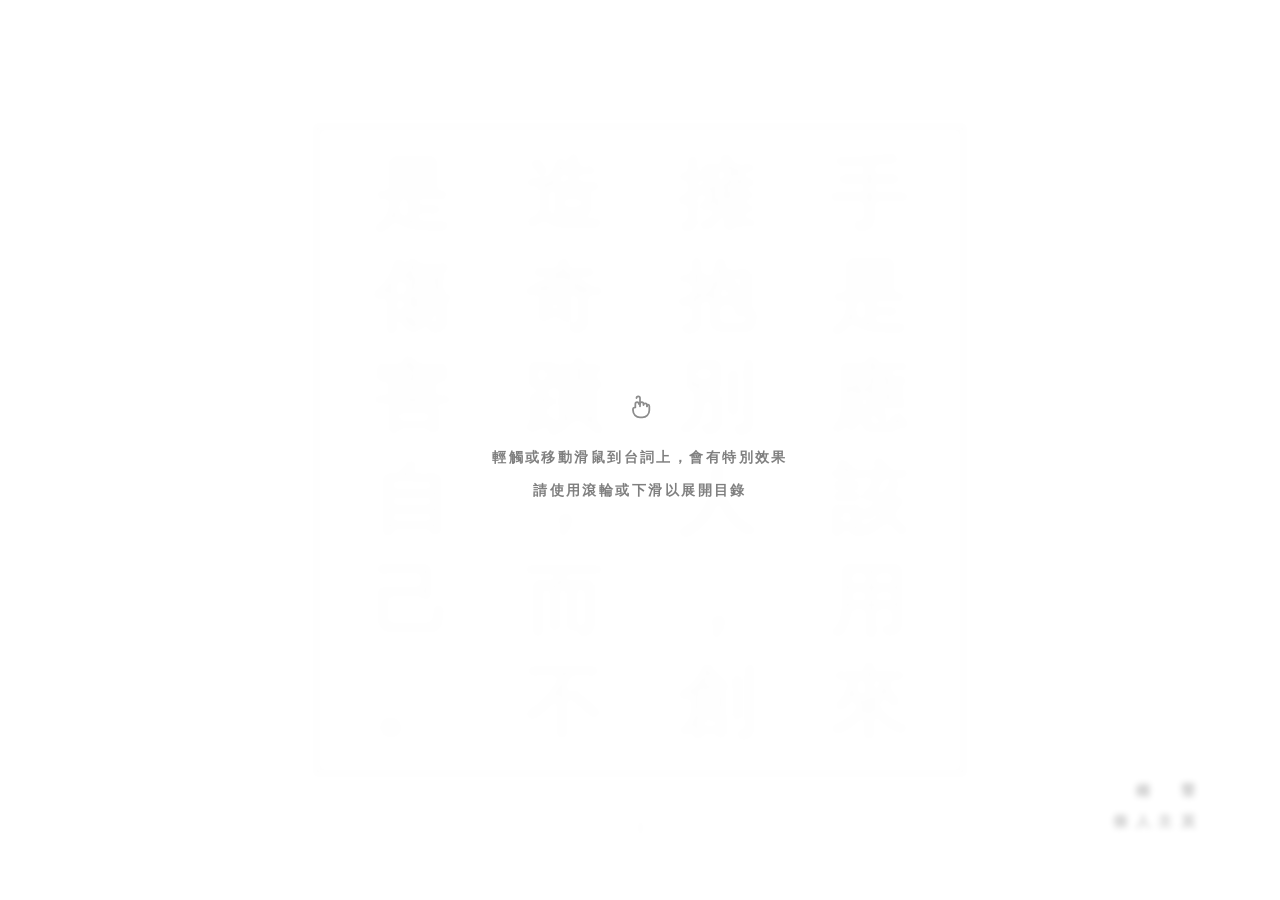
==== index.html @ 388f7fa1 "Fix Source Han font paths on all pages for mobile" ====
<!DOCTYPE html>
<html lang="zh-Hant">
<head>
  <meta charset="UTF-8">
  <meta name="viewport" content="width=device-width, initial-scale=1, viewport-fit=cover">
  <title>鐘聲</title>
  <script>
    if ('scrollRestoration' in history) {
      history.scrollRestoration = 'manual';
    }

    function resetPageScroll() {
      window.scrollTo(0, 0);
      document.documentElement.scrollTop = 0;
      if (document.body) document.body.scrollTop = 0;
    }

    function resetPageScrollSoon() {
      resetPageScroll();
      requestAnimationFrame(resetPageScroll);
      setTimeout(resetPageScroll, 0);
      setTimeout(resetPageScroll, 80);
      setTimeout(resetPageScroll, 260);
      setTimeout(resetPageScroll, 800);
    }

    document.addEventListener('DOMContentLoaded', resetPageScrollSoon);
    window.addEventListener('pageshow', resetPageScrollSoon);
    window.addEventListener('load', resetPageScrollSoon);
    window.addEventListener('pagehide', resetPageScroll);

    if (sessionStorage.getItem('returnToMenu') === '1') {
      document.documentElement.classList.add('returning-to-menu');
    }
  </script>
  <style>
    @font-face { font-family: 'Source Han Serif TC'; src: url('FONTS/SourceHanSerifTC-ExtraLight.otf') format('opentype'); font-weight: 200; font-display: swap; }
    @font-face { font-family: 'Source Han Serif TC'; src: url('FONTS/SourceHanSerifTC-Light.otf') format('opentype'); font-weight: 300; font-display: swap; }
    @font-face { font-family: 'Source Han Serif TC'; src: url('FONTS/SourceHanSerifTC-Regular.otf') format('opentype'); font-weight: 400; font-display: swap; }
    @font-face { font-family: 'Source Han Serif TC'; src: url('FONTS/SourceHanSerifTC-Medium.otf') format('opentype'); font-weight: 500; font-display: swap; }
    @font-face { font-family: 'Source Han Serif TC'; src: url('FONTS/SourceHanSerifTC-SemiBold.otf') format('opentype'); font-weight: 600; font-display: swap; }
    @font-face { font-family: 'Source Han Serif TC'; src: url('FONTS/SourceHanSerifTC-Bold.otf') format('opentype'); font-weight: 700; font-display: swap; }
    @font-face { font-family: 'Source Han Serif TC'; src: url('FONTS/SourceHanSerifTC-Heavy.otf') format('opentype'); font-weight: 900; font-display: swap; }
  </style>
  <style>
    *, *::before, *::after { margin: 0; padding: 0; box-sizing: border-box; }

    :root {
      --bg: #ffffff;
      --ink-quote: #f7f7f7;
      --ink-faint: rgba(0, 0, 0, 0.20);
      --accent: #464e66;
      --menu-base: #a5a5a5;
      --mobile-vh: 100svh;
      --mobile-shell-top: calc(env(safe-area-inset-top) + clamp(38px, 6svh, 56px));
      --mobile-shell-right: calc(env(safe-area-inset-right) + clamp(24px, 7vw, 52px));
      --mobile-shell-bottom: calc(env(safe-area-inset-bottom) + clamp(28px, 5svh, 52px));
      --mobile-shell-left: calc(env(safe-area-inset-left) + clamp(24px, 7vw, 52px));
    }

    @supports (height: 100dvh) {
      :root {
        --mobile-vh: 100dvh;
        --mobile-shell-top: calc(env(safe-area-inset-top) + clamp(38px, 6dvh, 56px));
        --mobile-shell-bottom: calc(env(safe-area-inset-bottom) + clamp(28px, 5dvh, 52px));
      }
    }

    html, body {
      width: 100%;
      height: 100%;
      overflow: hidden;
      background: var(--bg);
      font-family: 'Source Han Serif TC', 'Noto Serif TC', 'Songti TC', 'Songti SC', 'SimSun', serif;
      font-weight: 600;
      -webkit-font-smoothing: antialiased;
      user-select: none;
      overscroll-behavior: none;
      -webkit-text-size-adjust: 100%;
    }

    img, a {
      -webkit-user-drag: none;
      -webkit-touch-callout: none;
    }

    .stage {
      position: relative;
      width: 100vw;
      min-height: 100svh;
      min-height: var(--mobile-vh);
      overflow: hidden;
      isolation: isolate;
    }

    html.returning-to-menu .stage {
      opacity: 0;
      transform: translateX(-8vw) scale(0.97);
      animation: indexReturnEnter 0.80s cubic-bezier(0.22, 1, 0.36, 1) forwards;
      animation-delay: 0.04s;
    }

    html.leaving-to-about .stage {
      animation: leaveToAbout 0.48s cubic-bezier(0.55, 0, 1, 0.45) forwards;
      pointer-events: none;
    }

    @keyframes leaveToAbout {
      from { opacity: 1; transform: translateX(0) scale(1); }
      to   { opacity: 0; transform: translateX(-8vw) scale(0.97); }
    }

    @keyframes indexReturnEnter {
      from {
        opacity: 0;
        transform: translateX(-8vw) scale(0.97);
      }
      to {
        opacity: 1;
        transform: translateX(0) scale(1);
      }
    }

    /* ── 中央正方形引言框 ── */
    .quote-box {
      position: absolute;
      top: 50%;
      left: 50%;
      transform: translate(-50%, -50%) scale(1);
      border: 1px solid var(--ink-faint);
      width: min(72vh, 62vw, 720px);
      height: min(72vh, 62vw, 720px);
      overflow: hidden;
      will-change: transform;
      touch-action: none;
      padding: clamp(14px, 2vmin, 28px);
    }

    .quote-grid {
      display: grid;
      width: 100%;
      height: 100%;
      pointer-events: none;
    }

    .quote-grid .char {
      display: flex;
      align-items: center;
      justify-content: center;
      color: var(--ink-quote);
      transition: color 0.2s ease;
      line-height: 1;
      font-size: clamp(34px, 8.6vmin, 96px);
      font-weight: 700;
    }

    /* ── 右下角主標題 ── */
    .site-title {
      position: absolute;
      bottom: 7vh;
      right: 6vw;
      color: rgba(0, 0, 0, 0.92);
      font-size: clamp(13px, 1.1vw, 18px);
      letter-spacing: 0.6em;
      line-height: 2.2;
      text-align: right;
      font-weight: 600;
      will-change: opacity;
    }

    /* ── 右側選單（桌面版，滾動後浮現） ── */
    .menu-nav {
      position: absolute;
      left: calc(50% - 14vw + min(23.76vh, 20.46vw, 237.6px) + clamp(72px, 6vw, 96px));
      top: 50%;
      transform: translateY(-50%) translateX(60vw);
      opacity: 0;
      display: flex;
      flex-direction: column;
      gap: 4vh;
      will-change: transform, opacity;
    }

    .menu-item {
      font-size: clamp(13px, 1.1vw, 18px);
      letter-spacing: 0.6em;
      color: var(--menu-base);
      cursor: pointer;
      transition: color 0.32s ease;
      font-weight: 600;
      background: none;
      border: none;
      font-family: inherit;
      text-align: right;
      padding: 0;
      text-decoration: none;
      -webkit-tap-highlight-color: transparent;
    }

    @media (hover: hover) and (pointer: fine) {
      .menu-item:hover { color: var(--accent); }
    }
    .menu-item:active { color: var(--accent); }

    /* ── 手機版選單（垂直欄位排列） ── */
    .menu-nav-mobile {
      display: none;
      position: absolute;
      left: 50%;
      top: 50%;
      transform: translate(-50%, 45vh);
      opacity: 0;
      flex-direction: row-reverse;
      justify-content: center;
      gap: 5vw;
      will-change: transform, opacity;
    }

    .menu-item-mobile {
      writing-mode: vertical-rl;
      font-size: clamp(13px, 3.6vw, 16px);
      letter-spacing: 0.45em;
      color: var(--menu-base);
      cursor: pointer;
      transition: color 0.32s ease;
      font-weight: 600;
      background: none;
      border: none;
      font-family: inherit;
      text-align: center;
      padding: 0;
      text-decoration: none;
      -webkit-tap-highlight-color: transparent;
    }
    .menu-item-mobile:active { color: var(--accent); }

    /* ── 滾動提示線 ── */
    .scroll-hint {
      position: absolute;
      bottom: 6vh;
      left: 50%;
      transform: translateX(-50%);
      width: 1px;
      height: 36px;
      overflow: hidden;
      will-change: opacity;
    }
    .scroll-hint::after {
      content: '';
      display: block;
      width: 1px;
      height: 100%;
      background: linear-gradient(to bottom, transparent, rgba(0,0,0,0.3), transparent);
      animation: scrollDrop 2s ease-in-out infinite;
    }
    @keyframes scrollDrop {
      0%   { transform: translateY(-100%); opacity: 0; }
      30%  { opacity: 1; }
      70%  { opacity: 1; }
      100% { transform: translateY(200%); opacity: 0; }
    }

    /* ── 首次進入提示 ── */
    .swipe-hint {
      position: fixed;
      inset: 0;
      background: rgba(255, 255, 255, 0.76);
      backdrop-filter: blur(3px);
      -webkit-backdrop-filter: blur(3px);
      display: flex;
      align-items: center;
      justify-content: center;
      z-index: 100;
      cursor: pointer;
      opacity: 1;
      transition: opacity 0.5s ease;
    }
    .swipe-hint.hidden {
      opacity: 0;
      pointer-events: none;
    }
    .swipe-hint-inner {
      display: flex;
      flex-direction: column;
      align-items: center;
      gap: 2.4vh;
      width: min(82vw, 560px);
    }
    .swipe-hint-icon {
      width: 28px;
      height: 28px;
      opacity: 0.45;
    }
    .swipe-hint-text {
      color: rgba(0, 0, 0, 0.5);
      font-size: clamp(12px, 1.5vmin, 16px);
      letter-spacing: 0.18em;
      line-height: 2.1;
      font-weight: 600;
      text-align: center;
    }
    .swipe-hint-note {
      display: block;
      margin-top: 0.4em;
    }

    /* ── 手機版 ── */
    @media (max-width: 768px) {
      .stage {
        min-height: 100svh;
        min-height: var(--mobile-vh);
        padding: var(--mobile-shell-top) var(--mobile-shell-right) var(--mobile-shell-bottom) var(--mobile-shell-left);
      }

      .quote-box {
        width: min(75vw, 75vmin);
        height: min(75vw, 75vmin);
        padding: clamp(14px, 4vmin, 24px);
      }
      .quote-grid .char {
        font-size: clamp(20px, 7vmin, 48px);
      }
      .site-title {
        bottom: var(--mobile-shell-bottom);
        right: var(--mobile-shell-right);
        font-size: clamp(12px, 3vw, 15px);
        letter-spacing: 0.5em;
      }
      .menu-nav {
        display: none;
      }
      .menu-nav-mobile {
        display: flex;
      }
    }
  </style>
</head>
<body>

<main class="stage">

  <div id="quote-box" class="quote-box" aria-label="主視覺引言區塊">
    <div id="quote-grid" class="quote-grid"></div>
  </div>

  <div id="site-title" class="site-title">
    鐘　聲<br>
    個人主頁
  </div>

  <nav id="menu-nav" class="menu-nav" aria-label="主要導覽">
    <a class="menu-item" href="about.html">鐘聲是誰</a>
    <a class="menu-item" href="serial.html">連載作品</a>
    <a class="menu-item" href="misc.html">各種各種</a>
    <a class="menu-item" href="discord.html">見字寫文</a>
    <a class="menu-item" href="contact.html">聯絡方式</a>
  </nav>

  <nav id="menu-nav-mobile" class="menu-nav-mobile" aria-label="主要導覽">
    <a class="menu-item-mobile" href="about.html">鐘聲是誰</a>
    <a class="menu-item-mobile" href="serial.html">連載作品</a>
    <a class="menu-item-mobile" href="misc.html">各種各種</a>
    <a class="menu-item-mobile" href="discord.html">見字寫文</a>
    <a class="menu-item-mobile" href="contact.html">聯絡方式</a>
  </nav>

  <div id="scroll-hint" class="scroll-hint" aria-hidden="true"></div>

  <div id="swipe-hint" class="swipe-hint" role="complementary">
    <div class="swipe-hint-inner">
      <svg class="swipe-hint-icon" viewBox="0 0 24 24" fill="none" stroke="currentColor" stroke-width="1.5" stroke-linecap="round" stroke-linejoin="round" aria-hidden="true">
        <path d="M9 3.5C9 2.672 9.672 2 10.5 2s1.5.672 1.5 1.5v7"/>
        <path d="M12 8.5c0-.828.672-1.5 1.5-1.5s1.5.672 1.5 1.5v1M15 9.5c0-.828.672-1.5 1.5-1.5S18 8.672 18 9.5v1"/>
        <path d="M18 10.5c0-.828.448-1.5 1-1.5s1 .672 1 1.5V14c0 3.314-2.686 6-6 6h-2a6 6 0 0 1-6-6v-1.083c0-.504.3-.945.756-1.14L8 11.5V8.5c0-.828.672-1.5 1.5-1.5S11 7.672 11 8.5"/>
      </svg>
      <p class="swipe-hint-text">輕觸或移動滑鼠到台詞上，會有特別效果<span class="swipe-hint-note">請使用滾輪或下滑以展開目錄</span></p>
    </div>
  </div>

</main>

<script>
(function () {
  function lockCopyActions() {
    document.addEventListener('contextmenu', e => e.preventDefault());
    document.addEventListener('copy', e => e.preventDefault());
    document.addEventListener('cut', e => e.preventDefault());
    document.addEventListener('dragstart', e => e.preventDefault());
    document.addEventListener('selectstart', e => e.preventDefault());
    document.addEventListener('keydown', e => {
      const key = e.key.toLowerCase();
      if ((e.ctrlKey || e.metaKey) && ['a', 'c', 'x'].includes(key)) {
        e.preventDefault();
      }
    });
  }

  lockCopyActions();

  const shouldReturnToMenu = sessionStorage.getItem('returnToMenu') === '1';
  if (shouldReturnToMenu) {
    sessionStorage.removeItem('returnToMenu');
  }

  /* ===== 在這裡改主引言 ===== */
  const QUOTE = '手是應該用來擁抱別人，創造奇蹟，而不是傷害自己。';
  /* ========================== */

  const BASE_RGB  = [247, 247, 247]; // #f7f7f7
  const HOVER_RGB = [192, 198, 204]; // #c0c6cc

  let mobileBaseRGB = [247, 247, 247]; // tracks current mobile char base color

  const quoteEl      = document.getElementById('quote-grid');
  const quoteBoxEl   = document.getElementById('quote-box');
  const navMenuEl    = document.getElementById('menu-nav');
  const navMobileEl  = document.getElementById('menu-nav-mobile');
  const titleEl      = document.getElementById('site-title');
  const hintEl       = document.getElementById('scroll-hint');
  const swipeHintEl  = document.getElementById('swipe-hint');
  const detailLinks  = document.querySelectorAll('a[href="about.html"], a[href="serial.html"], a[href="misc.html"], a[href="discord.html"], a[href="contact.html"]');

  /* ── 首頁進入提示 ── */
  function dismissSwipeHint() {
    swipeHintEl.classList.add('hidden');
  }
  document.addEventListener('click', dismissSwipeHint, { once: true });
  document.addEventListener('touchend', dismissSwipeHint, { once: true, passive: true });
  document.addEventListener('wheel', dismissSwipeHint, { once: true, passive: true });

  /* ── 渲染引言：垂直欄位，從右上往下、再往左 ── */
  const chars = QUOTE.split('');
  const n = chars.length;
  const cols = Math.max(2, Math.floor(Math.sqrt(n)));
  const rows = Math.ceil(n / cols);

  quoteEl.style.gridTemplateColumns = `repeat(${cols}, 1fr)`;
  quoteEl.style.gridTemplateRows    = `repeat(${rows}, 1fr)`;

  const charEls = [];
  chars.forEach((ch, i) => {
    const colIndex = Math.floor(i / rows);
    const rowIndex = i % rows;
    const span = document.createElement('span');
    span.className = 'char';
    span.textContent = ch;
    span.style.gridColumn = (cols - colIndex);
    span.style.gridRow = (rowIndex + 1);
    quoteEl.appendChild(span);
    charEls.push(span);
  });

  /* ── 游標漸層淡入 ── */
  let cachedRects = [];

  function cacheRects() {
    cachedRects = charEls.map(el => ({
      el,
      rect: el.getBoundingClientRect()
    }));
  }

  function clearPaint() {
    const [r, g, b] = mobileBaseRGB;
    charEls.forEach(el => { el.style.color = `rgb(${r},${g},${b})`; });
  }

  function paintFromPoint(x, y) {
    if (!cachedRects.length) cacheRects();
    const [br, bg, bb] = mobileBaseRGB;
    cachedRects.forEach(({ el, rect }) => {
      const cx = rect.left + rect.width / 2;
      const cy = rect.top + rect.height / 2;
      const dist = Math.sqrt((x - cx) ** 2 + (y - cy) ** 2);
      const range = Math.max(rect.width, rect.height) * 2.2;
      const t = Math.max(0, 1 - dist / range);
      const smooth = t * t * (3 - 2 * t);
      const r = Math.round(br + smooth * (HOVER_RGB[0] - br));
      const g = Math.round(bg + smooth * (HOVER_RGB[1] - bg));
      const b = Math.round(bb + smooth * (HOVER_RGB[2] - bb));
      el.style.color = `rgb(${r},${g},${b})`;
    });
  }

  quoteBoxEl.addEventListener('pointerenter', cacheRects);
  quoteBoxEl.addEventListener('pointermove', e => paintFromPoint(e.clientX, e.clientY));
  quoteBoxEl.addEventListener('pointerleave', clearPaint);
  quoteBoxEl.addEventListener('touchstart', e => {
    const t = e.touches[0]; if (!t) return;
    cacheRects(); paintFromPoint(t.clientX, t.clientY);
  }, { passive: true });
  quoteBoxEl.addEventListener('touchmove', e => {
    const t = e.touches[0]; if (!t) return;
    paintFromPoint(t.clientX, t.clientY);
  }, { passive: true });
  quoteBoxEl.addEventListener('touchend', clearPaint, { passive: true });

  function paintTouchEvent(e) {
    if (!isMobile()) return;
    const t = e.touches[0]; if (!t) return;
    cacheRects();
    paintFromPoint(t.clientX, t.clientY);
  }

  document.addEventListener('pointerdown', e => {
    if (!isMobile()) return;
    cacheRects();
    paintFromPoint(e.clientX, e.clientY);
  }, { passive: true });
  document.addEventListener('pointermove', e => {
    if (!isMobile()) return;
    paintFromPoint(e.clientX, e.clientY);
  }, { passive: true });
  document.addEventListener('pointerup', () => {
    if (isMobile()) clearPaint();
  }, { passive: true });
  document.addEventListener('touchstart', paintTouchEvent, { passive: true });
  document.addEventListener('touchmove', paintTouchEvent, { passive: true });
  document.addEventListener('touchend', () => {
    if (isMobile()) clearPaint();
  }, { passive: true });

  detailLinks.forEach(link => {
    link.addEventListener('click', e => {
      if (e.defaultPrevented || e.metaKey || e.ctrlKey || e.shiftKey || e.altKey || e.button !== 0) return;
      e.preventDefault();
      sessionStorage.setItem('aboutEntry', '1');
      document.documentElement.classList.add('leaving-to-about');
      window.setTimeout(() => {
        window.location.href = link.href;
      }, 460);
    });
  });

  /* ── 滾動轉場 ── */
  let progress = 0, targetP = 0, rafId = null;

  function lerp(a, b, t) { return a + (b - a) * t; }

  function isMobile() { return window.innerWidth <= 768; }
  function isSmall()  { return window.innerWidth <= 480; }

  function applyProgress(p) {
    if (isMobile()) {
      /* 手機：方框上移，字色同步顯現，選單從下方進入 */
      const endScale  = isSmall() ? 0.78 : 0.76;
      const endShiftY = isSmall() ? -13  : -15;

      const scale   = lerp(1, endScale, p);
      const shiftVh = lerp(0, endShiftY, p);
      quoteBoxEl.style.transform =
        `translate(-50%, calc(-50% + ${shiftVh.toFixed(2)}vh)) scale(${scale.toFixed(4)})`;

      /* 手機維持待掃色，讓手指掃過時才變成 #c0c6cc */
      mobileBaseRGB = [247, 247, 247];
      charEls.forEach(el => { el.style.color = 'rgb(247,247,247)'; });

      const menuStartY = 55;
      const menuEndY   = isSmall() ? 6.5 : 8;
      const menuY = lerp(menuStartY, menuEndY, p);
      navMobileEl.style.transform = `translate(-50%, ${menuY.toFixed(2)}vh)`;
      navMobileEl.style.opacity   = p.toFixed(3);

    } else {
      /* 桌面：方框左移，選單從右側進入 */
      mobileBaseRGB = [247, 247, 247];

      const endScale  = 0.66;
      const endShift  = -14;
      const startNavX = 60;

      const scale   = lerp(1, endScale, p);
      const shiftVw = lerp(0, endShift, p);
      quoteBoxEl.style.transform =
        `translate(calc(-50% + ${shiftVw.toFixed(2)}vw), -50%) scale(${scale.toFixed(4)})`;

      const navX = lerp(startNavX, 0, p);
      navMenuEl.style.transform = `translateY(-50%) translateX(${navX.toFixed(2)}vw)`;
      navMenuEl.style.opacity   = p.toFixed(3);
    }

    titleEl.style.opacity = (1 - p).toFixed(3);
    hintEl.style.opacity  = ((1 - p) * 0.55).toFixed(3);
  }

  function tick() {
    const diff = targetP - progress;
    if (Math.abs(diff) < 0.0003) {
      progress = targetP;
      applyProgress(progress);
      cacheRects();
      rafId = null;
      return;
    }
    progress += diff * 0.075;
    applyProgress(progress);
    rafId = requestAnimationFrame(tick);
  }

  function goTo(dest) {
    targetP = Math.max(0, Math.min(1, dest));
    if (!rafId) rafId = requestAnimationFrame(tick);
  }

  window.addEventListener('wheel', e => {
    e.preventDefault();
    goTo(e.deltaY > 0 ? 1 : 0);
  }, { passive: false });

  let touchStartY = 0;
  window.addEventListener('touchstart', e => {
    touchStartY = e.touches[0].clientY;
  }, { passive: true });
  window.addEventListener('touchend', e => {
    const dy = touchStartY - e.changedTouches[0].clientY;
    if (Math.abs(dy) > 40) goTo(dy > 0 ? 1 : 0);
  }, { passive: true });

  window.addEventListener('keydown', e => {
    if (['ArrowDown', ' ', 'PageDown'].includes(e.key)) { e.preventDefault(); goTo(1); }
    if (['ArrowUp', 'PageUp'].includes(e.key))         { e.preventDefault(); goTo(0); }
  });

  window.addEventListener('resize', () => {
    applyProgress(progress);
    cacheRects();
  });

  if ('ResizeObserver' in window) {
    new ResizeObserver(cacheRects).observe(quoteBoxEl);
  }

  if (shouldReturnToMenu) {
    progress = 1;
    targetP = 1;
    swipeHintEl.classList.add('hidden');
    applyProgress(1);
    window.setTimeout(() => {
      document.documentElement.classList.remove('returning-to-menu');
    }, 760);
  } else {
    applyProgress(0);
  }
  cacheRects();
})();
</script>
</body>
</html>
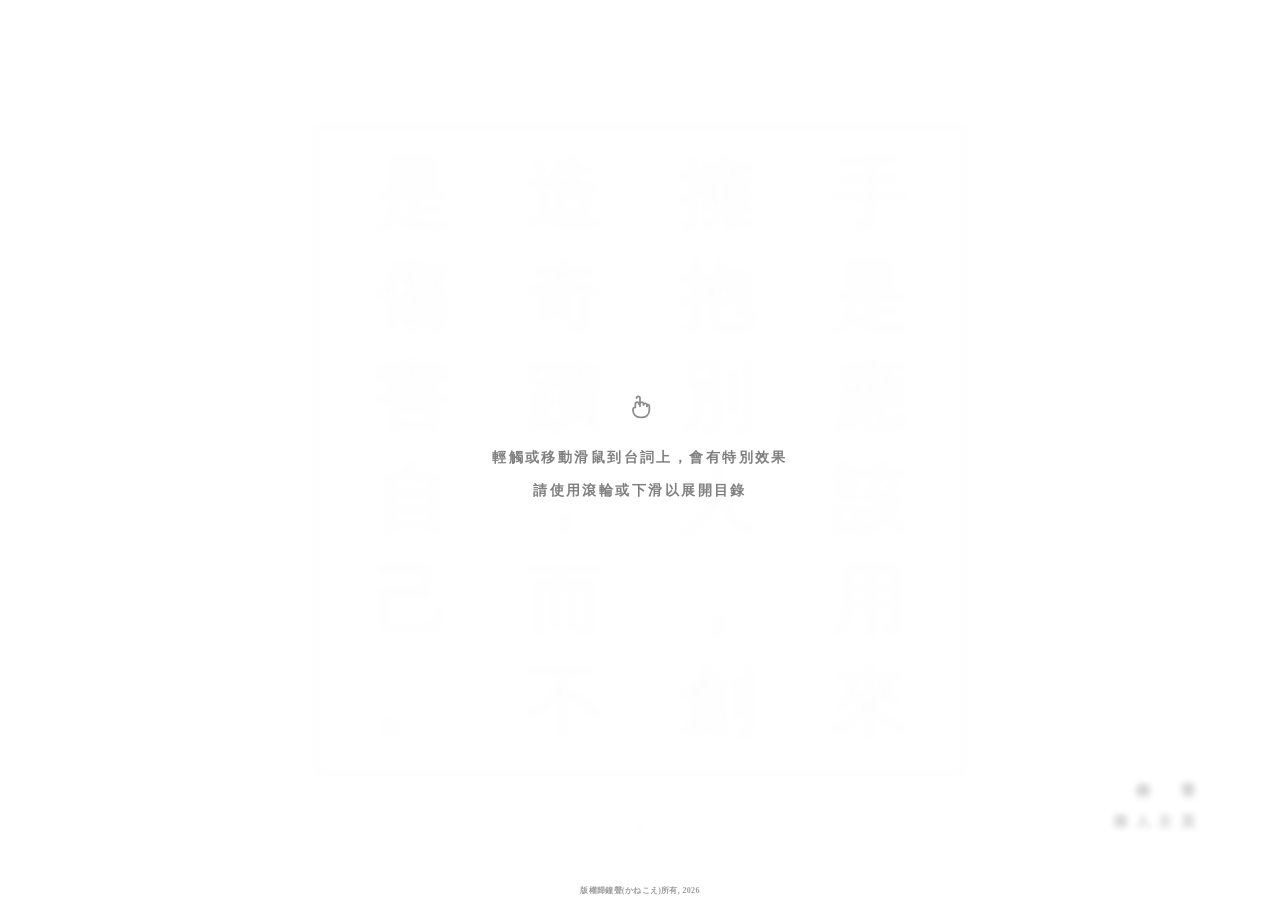
==== commit 320f12f2: "Update license" ====
--- a/index.html
+++ b/index.html
@@ -3,7 +3,7 @@
 <head>
   <meta charset="UTF-8">
   <meta name="viewport" content="width=device-width, initial-scale=1, viewport-fit=cover">
-  <title>鐘聲</title>
+  <title>鐘聲 || 個人主頁</title>
   <script>
     if ('scrollRestoration' in history) {
       history.scrollRestoration = 'manual';
@@ -41,6 +41,29 @@
     @font-face { font-family: 'Source Han Serif TC'; src: url('FONTS/SourceHanSerifTC-SemiBold.otf') format('opentype'); font-weight: 600; font-display: swap; }
     @font-face { font-family: 'Source Han Serif TC'; src: url('FONTS/SourceHanSerifTC-Bold.otf') format('opentype'); font-weight: 700; font-display: swap; }
     @font-face { font-family: 'Source Han Serif TC'; src: url('FONTS/SourceHanSerifTC-Heavy.otf') format('opentype'); font-weight: 900; font-display: swap; }
+    .site-credit {
+      position: fixed;
+      left: 50%;
+      bottom: max(env(safe-area-inset-bottom), 4px);
+      transform: translateX(-50%);
+      z-index: 50;
+      font-size: 8px;
+      line-height: 1.2;
+      letter-spacing: 0.04em;
+      color: rgba(0, 0, 0, 0.22);
+      text-align: center;
+      white-space: nowrap;
+      pointer-events: auto;
+      user-select: none;
+      -webkit-tap-highlight-color: transparent;
+      touch-action: none;
+    }
+
+    .site-credit-char {
+      display: inline-block;
+      color: rgba(0, 0, 0, 0.22);
+      transition: color 0.2s ease;
+    }
   </style>
   <style>
     *, *::before, *::after { margin: 0; padding: 0; box-sizing: border-box; }
@@ -306,9 +329,20 @@
 
     /* ── 手機版 ── */
     @media (max-width: 768px) {
+      html,
+      body {
+        height: var(--mobile-vh);
+        min-height: var(--mobile-vh);
+        overflow: hidden;
+      }
+
       .stage {
-        min-height: 100svh;
-        min-height: var(--mobile-vh);
+        height: var(--mobile-vh);
+        min-height: 0;
+        display: flex;
+        flex-direction: column;
+        box-sizing: border-box;
+        overflow: hidden;
         padding: var(--mobile-shell-top) var(--mobile-shell-right) var(--mobile-shell-bottom) var(--mobile-shell-left);
       }
 
@@ -408,6 +442,8 @@
 
   const BASE_RGB  = [247, 247, 247]; // #f7f7f7
   const HOVER_RGB = [192, 198, 204]; // #c0c6cc
+  const CREDIT_BASE_RGB = [156, 156, 156];
+  const CREDIT_HOVER_RGB = [92, 92, 92];
 
   let mobileBaseRGB = [247, 247, 247]; // tracks current mobile char base color
 
@@ -418,7 +454,8 @@
   const titleEl      = document.getElementById('site-title');
   const hintEl       = document.getElementById('scroll-hint');
   const swipeHintEl  = document.getElementById('swipe-hint');
-  const detailLinks  = document.querySelectorAll('a[href="about.html"], a[href="serial.html"], a[href="misc.html"], a[href="discord.html"], a[href="contact.html"]');
+  let creditEl      = null;
+  const detailLinks  = document.querySelectorAll('a[href="about.html"], a[href="serial.html"], a[href="misc.html"], a[href="discord.html"], a[href="contact.html"], a[href="CONTACT.HTML"]');
 
   /* ── 首頁進入提示 ── */
   function dismissSwipeHint() {
@@ -450,11 +487,30 @@
     charEls.push(span);
   });
 
+  let creditChars = [];
+  let creditCharSet = new Set();
+
+  function initCredit() {
+    creditEl = document.getElementById('site-credit');
+    if (!creditEl || creditChars.length) return;
+
+    const creditText = creditEl.textContent || '';
+    creditEl.textContent = '';
+    Array.from(creditText).forEach(ch => {
+      const span = document.createElement('span');
+      span.className = 'site-credit-char';
+      span.textContent = ch === ' ' ? '\u00A0' : ch;
+      creditEl.appendChild(span);
+      creditChars.push(span);
+    });
+    creditCharSet = new Set(creditChars);
+  }
+
   /* ── 游標漸層淡入 ── */
   let cachedRects = [];
 
   function cacheRects() {
-    cachedRects = charEls.map(el => ({
+    cachedRects = charEls.concat(creditChars).map(el => ({
       el,
       rect: el.getBoundingClientRect()
     }));
@@ -463,6 +519,7 @@
   function clearPaint() {
     const [r, g, b] = mobileBaseRGB;
     charEls.forEach(el => { el.style.color = `rgb(${r},${g},${b})`; });
+    creditChars.forEach(el => { el.style.color = `rgb(${CREDIT_BASE_RGB.join(',')})`; });
   }
 
   function paintFromPoint(x, y) {
@@ -475,9 +532,12 @@
       const range = Math.max(rect.width, rect.height) * 2.2;
       const t = Math.max(0, 1 - dist / range);
       const smooth = t * t * (3 - 2 * t);
-      const r = Math.round(br + smooth * (HOVER_RGB[0] - br));
-      const g = Math.round(bg + smooth * (HOVER_RGB[1] - bg));
-      const b = Math.round(bb + smooth * (HOVER_RGB[2] - bb));
+      const isCredit = creditCharSet.has(el);
+      const base = isCredit ? CREDIT_BASE_RGB : [br, bg, bb];
+      const hover = isCredit ? CREDIT_HOVER_RGB : HOVER_RGB;
+      const r = Math.round(base[0] + smooth * (hover[0] - base[0]));
+      const g = Math.round(base[1] + smooth * (hover[1] - base[1]));
+      const b = Math.round(base[2] + smooth * (hover[2] - base[2]));
       el.style.color = `rgb(${r},${g},${b})`;
     });
   }
@@ -494,6 +554,26 @@
     paintFromPoint(t.clientX, t.clientY);
   }, { passive: true });
   quoteBoxEl.addEventListener('touchend', clearPaint, { passive: true });
+  document.addEventListener('DOMContentLoaded', () => {
+    initCredit();
+    if (!creditEl) return;
+
+    creditEl.addEventListener('pointerenter', cacheRects);
+    creditEl.addEventListener('pointermove', e => paintFromPoint(e.clientX, e.clientY));
+    creditEl.addEventListener('pointerleave', clearPaint);
+    creditEl.addEventListener('touchstart', e => {
+      const t = e.touches[0]; if (!t) return;
+      cacheRects();
+      paintFromPoint(t.clientX, t.clientY);
+    }, { passive: true });
+    creditEl.addEventListener('touchmove', e => {
+      const t = e.touches[0]; if (!t) return;
+      paintFromPoint(t.clientX, t.clientY);
+    }, { passive: true });
+    creditEl.addEventListener('touchend', clearPaint, { passive: true });
+    clearPaint();
+    cacheRects();
+  });
 
   function paintTouchEvent(e) {
     if (!isMobile()) return;
@@ -644,5 +724,6 @@
   cacheRects();
 })();
 </script>
+<p id="site-credit" class="site-credit">版權歸鐘聲(かねこえ)所有, 2026</p>
 </body>
 </html>
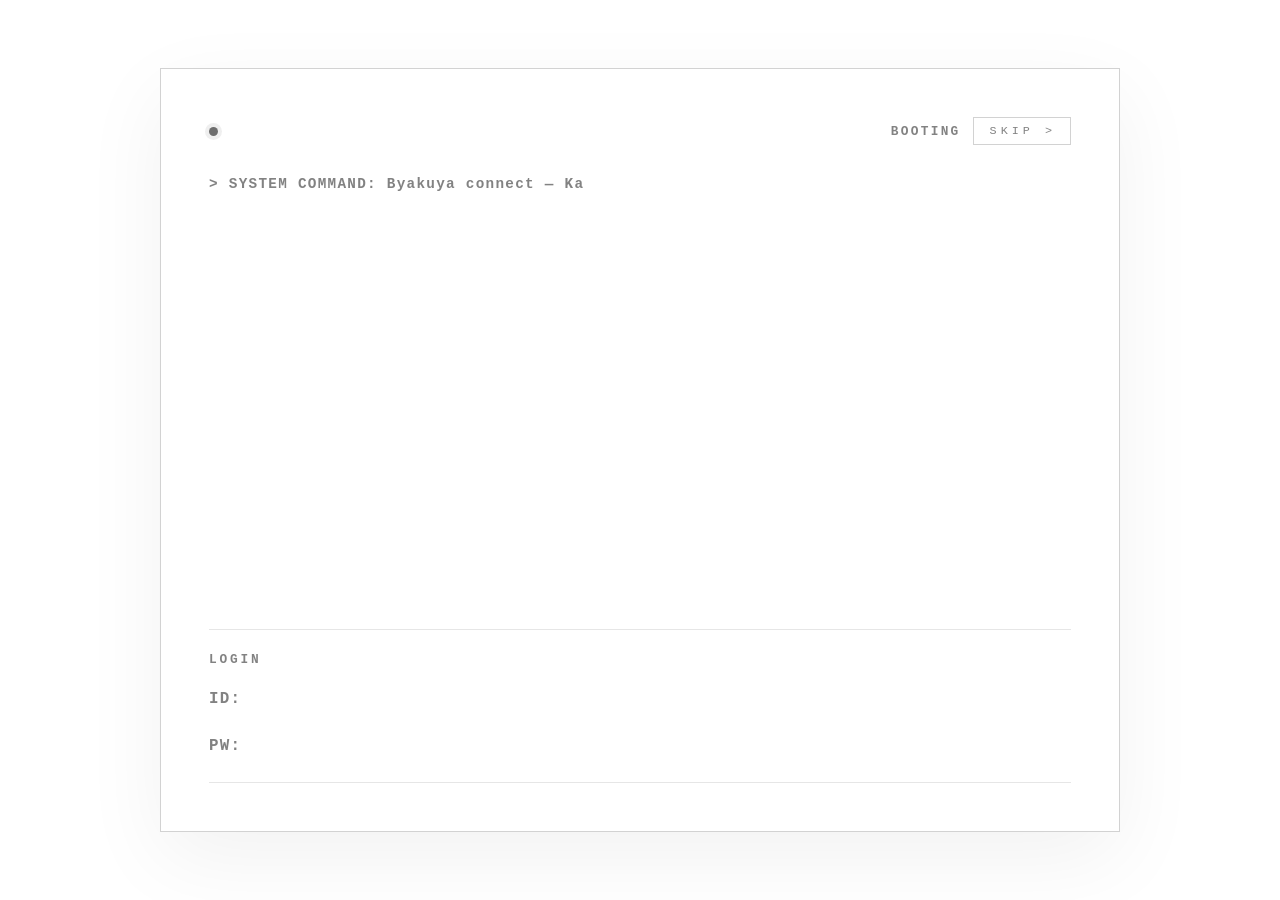
==== commit 47010795: "renew license" ====
--- a/index.html
+++ b/index.html
@@ -29,8 +29,20 @@
     window.addEventListener('load', resetPageScrollSoon);
     window.addEventListener('pagehide', resetPageScroll);
 
-    if (sessionStorage.getItem('returnToMenu') === '1') {
-      document.documentElement.classList.add('returning-to-menu');
+    const shouldReturnToMenu = sessionStorage.getItem('returnToMenu') === '1';
+    const hasSeenIntroAnimation = localStorage.getItem('indexAnAnimationSeen') === 'true';
+    const forceIntroReplay = localStorage.getItem('indexAnForceReplay') === 'true';
+    const showIntroAnimation = !shouldReturnToMenu && (!hasSeenIntroAnimation || forceIntroReplay);
+    if (forceIntroReplay) {
+      localStorage.removeItem('indexAnForceReplay');
+    }
+
+    if (shouldReturnToMenu) {
+      document.documentElement.classList.add('returning-to-menu', 'intro-complete');
+    } else if (showIntroAnimation) {
+      document.documentElement.classList.add('intro-active');
+    } else {
+      document.documentElement.classList.add('intro-complete');
     }
   </script>
   <style>
@@ -48,20 +60,22 @@
       transform: translateX(-50%);
       z-index: 50;
       font-size: 8px;
-      line-height: 1.2;
-      letter-spacing: 0.04em;
-      color: rgba(0, 0, 0, 0.22);
+      line-height: 1.35;
+      letter-spacing: 0.12em;
+      color: rgba(0, 0, 0, 0.20);
       text-align: center;
       white-space: nowrap;
+      padding: 0 12px;
       pointer-events: auto;
       user-select: none;
       -webkit-tap-highlight-color: transparent;
       touch-action: none;
+      transition: opacity 0.35s ease;
     }
 
     .site-credit-char {
       display: inline-block;
-      color: rgba(0, 0, 0, 0.22);
+      color: rgba(0, 0, 0, 0.20);
       transition: color 0.2s ease;
     }
   </style>
@@ -74,6 +88,10 @@
       --ink-faint: rgba(0, 0, 0, 0.20);
       --accent: #464e66;
       --menu-base: #a5a5a5;
+      --intro-ink: #353535;
+      --intro-line: rgba(53, 53, 53, 0.22);
+      --intro-soft: rgba(53, 53, 53, 0.62);
+      --intro-font: ui-monospace, 'SFMono-Regular', 'SF Mono', 'Cascadia Mono', Consolas, 'Liberation Mono', Menlo, monospace;
       --mobile-vh: 100svh;
       --mobile-shell-top: calc(env(safe-area-inset-top) + clamp(38px, 6svh, 56px));
       --mobile-shell-right: calc(env(safe-area-inset-right) + clamp(24px, 7vw, 52px));
@@ -142,6 +160,257 @@
         opacity: 1;
         transform: translateX(0) scale(1);
       }
+    }
+
+    html.intro-active .stage {
+      opacity: 0;
+      transform: scale(0.985);
+      pointer-events: none;
+    }
+
+    html.intro-active .site-credit {
+      opacity: 0;
+    }
+
+    html.intro-unlocked .stage {
+      animation: introRevealStage 0.82s cubic-bezier(0.22, 1, 0.36, 1) forwards;
+    }
+
+    html.intro-unlocked .site-credit {
+      animation: introRevealCredit 0.82s cubic-bezier(0.22, 1, 0.36, 1) forwards;
+    }
+
+    @keyframes introRevealStage {
+      from {
+        opacity: 0;
+        transform: scale(0.985);
+      }
+      to {
+        opacity: 1;
+        transform: scale(1);
+      }
+    }
+
+    @keyframes introRevealCredit {
+      from { opacity: 0; }
+      to   { opacity: 1; }
+    }
+
+    html.intro-complete .intro-overlay {
+      display: none;
+    }
+
+    .intro-overlay {
+      position: fixed;
+      inset: 0;
+      z-index: 220;
+      display: flex;
+      align-items: center;
+      justify-content: center;
+      padding: clamp(26px, 6vw, 72px);
+      background: rgba(255, 255, 255, 0.98);
+      transition: background 0.84s ease, opacity 0.84s ease;
+    }
+
+    .intro-shell {
+      width: min(90vw, 960px);
+      min-height: clamp(520px, 72svh, 780px);
+      border: 1px solid var(--intro-line);
+      background: rgba(255, 255, 255, 0.94);
+      color: var(--intro-ink);
+      display: flex;
+      flex-direction: column;
+      gap: clamp(18px, 3vh, 28px);
+      padding: clamp(32px, 4.2vw, 48px);
+      font-family: var(--intro-font);
+      letter-spacing: 0.08em;
+      box-shadow: 0 26px 80px rgba(0, 0, 0, 0.055);
+      transition:
+        width 0.84s cubic-bezier(0.22, 1, 0.36, 1),
+        min-height 0.84s cubic-bezier(0.22, 1, 0.36, 1),
+        transform 0.84s cubic-bezier(0.22, 1, 0.36, 1),
+        opacity 0.72s ease,
+        border-color 0.72s ease,
+        box-shadow 0.72s ease;
+      outline: none;
+    }
+
+    .intro-shell.is-enterable {
+      cursor: pointer;
+    }
+
+    html.intro-entering .intro-overlay {
+      background: rgba(255, 255, 255, 0);
+      pointer-events: none;
+    }
+
+    html.intro-entering .intro-shell {
+      width: min(96vw, 1380px);
+      min-height: min(90svh, 980px);
+      transform: scale(1.015);
+      opacity: 0;
+      border-color: rgba(53, 53, 53, 0);
+      box-shadow: none;
+    }
+
+    .intro-header {
+      display: flex;
+      align-items: center;
+      justify-content: space-between;
+      gap: 12px;
+      color: var(--intro-soft);
+      font-size: clamp(11px, 1vw, 14px);
+      letter-spacing: 0.18em;
+    }
+
+    .intro-skip {
+      background: none;
+      border: 1px solid rgba(53, 53, 53, 0.22);
+      color: var(--intro-soft);
+      font-family: inherit;
+      font-size: clamp(10px, 0.92vw, 12px);
+      letter-spacing: 0.34em;
+      padding: 6px 14px 6px 16px;
+      cursor: pointer;
+      transition: color 0.2s ease, border-color 0.2s ease, background 0.2s ease;
+      -webkit-tap-highlight-color: transparent;
+    }
+
+    .intro-skip:hover,
+    .intro-skip:focus {
+      color: var(--intro-ink);
+      border-color: rgba(53, 53, 53, 0.55);
+      outline: none;
+    }
+
+    .intro-skip:active {
+      background: rgba(53, 53, 53, 0.06);
+    }
+
+    .intro-led {
+      width: 9px;
+      height: 9px;
+      border-radius: 999px;
+      background: rgba(53, 53, 53, 0.72);
+      box-shadow: 0 0 0 4px rgba(53, 53, 53, 0.08);
+      animation: introLedPulse 1.5s ease-in-out infinite;
+      flex: 0 0 auto;
+    }
+
+    @keyframes introLedPulse {
+      0%, 100% { opacity: 0.45; }
+      50%      { opacity: 1; }
+    }
+
+    .intro-status {
+      margin-left: auto;
+      white-space: nowrap;
+    }
+
+    .intro-main {
+      display: flex;
+      flex-direction: column;
+      justify-content: space-between;
+      gap: clamp(22px, 3vh, 34px);
+      min-height: 100%;
+      flex: 1;
+    }
+
+    .intro-log,
+    .intro-loading,
+    .intro-enter {
+      white-space: pre-line;
+      font-size: clamp(12px, 1.12vw, 16px);
+      line-height: 1.8;
+    }
+
+    .intro-log {
+      min-height: 4.4em;
+      color: var(--intro-soft);
+    }
+
+    .intro-ascii {
+      margin: 0;
+      white-space: pre;
+      font-family: ui-monospace, 'SFMono-Regular', 'SF Mono', 'Cascadia Mono', Consolas, 'Liberation Mono', Menlo, monospace;
+      font-size: clamp(8px, 1.06vw, 14px);
+      line-height: 1.02;
+      letter-spacing: 0;
+      font-variant-ligatures: none;
+      font-feature-settings: "liga" 0, "calt" 0;
+      color: var(--intro-ink);
+      min-height: 18.4em;
+      overflow: hidden;
+    }
+
+    .intro-login {
+      border-top: 1px solid rgba(53, 53, 53, 0.12);
+      border-bottom: 1px solid rgba(53, 53, 53, 0.12);
+      padding: 22px 0;
+      display: flex;
+      flex-direction: column;
+      gap: 18px;
+    }
+
+    .intro-login-title {
+      font-size: clamp(11px, 1vw, 14px);
+      letter-spacing: 0.22em;
+      color: var(--intro-soft);
+    }
+
+    .intro-login-row {
+      display: grid;
+      grid-template-columns: 66px minmax(0, 1fr);
+      align-items: center;
+      gap: 24px;
+      min-height: 1.8em;
+      font-size: clamp(14px, 1.24vw, 18px);
+    }
+
+    .intro-label {
+      color: var(--intro-soft);
+    }
+
+    .intro-value {
+      min-width: 0;
+      white-space: nowrap;
+      overflow: hidden;
+      text-overflow: clip;
+    }
+
+    .intro-loading {
+      min-height: 4.2em;
+      color: var(--intro-soft);
+    }
+
+    .intro-hint {
+      white-space: pre-line;
+      font-family: 'Source Han Serif TC', 'Noto Serif TC', 'Songti TC', 'Songti SC', 'SimSun', serif;
+      font-weight: 500;
+      font-size: clamp(12px, 1.04vw, 15px);
+      line-height: 2.1;
+      letter-spacing: 0.18em;
+      color: var(--intro-soft);
+      min-height: 4.4em;
+    }
+
+    .intro-enter {
+      opacity: 0;
+      color: var(--intro-ink);
+      letter-spacing: 0.34em;
+      align-self: flex-start;
+      text-align: left;
+      transition: opacity 0.32s ease;
+    }
+
+    .intro-enter.is-visible {
+      opacity: 1;
+      animation: introPromptBlink 1.2s steps(1, end) infinite;
+    }
+
+    @keyframes introPromptBlink {
+      0%, 100% { opacity: 0.28; }
+      50%      { opacity: 1; }
     }
 
     /* ── 中央正方形引言框 ── */
@@ -326,6 +595,50 @@
       display: block;
       margin-top: 0.4em;
     }
+    .swipe-hint-extra {
+      display: none;
+      margin-top: 1.6em;
+      color: rgba(0, 0, 0, 0.28);
+      font-size: clamp(10px, 1.2vmin, 12px);
+      letter-spacing: 0.16em;
+      font-weight: 500;
+    }
+    .swipe-hint.is-simple .swipe-hint-icon {
+      display: none;
+    }
+    .swipe-hint.is-simple .swipe-hint-extra {
+      display: block;
+    }
+
+    /* ── 彩蛋通知 ── */
+    .easter-toast {
+      position: fixed;
+      left: 50%;
+      bottom: clamp(72px, 12vh, 132px);
+      transform: translate(-50%, 12px);
+      z-index: 180;
+      padding: 14px 26px;
+      background: rgba(255, 255, 255, 0.96);
+      border: 1px solid rgba(53, 53, 53, 0.18);
+      color: var(--intro-ink);
+      font-family: 'Source Han Serif TC', 'Noto Serif TC', 'Songti TC', 'Songti SC', 'SimSun', serif;
+      font-weight: 500;
+      font-size: clamp(12px, 1vw, 14px);
+      letter-spacing: 0.32em;
+      line-height: 1.9;
+      text-align: center;
+      white-space: pre-line;
+      box-shadow: 0 12px 38px rgba(0, 0, 0, 0.06);
+      opacity: 0;
+      pointer-events: none;
+      transition: opacity 0.32s ease, transform 0.32s ease;
+      max-width: min(86vw, 460px);
+    }
+
+    .easter-toast.is-visible {
+      opacity: 1;
+      transform: translate(-50%, 0);
+    }
 
     /* ── 手機版 ── */
     @media (max-width: 768px) {
@@ -351,6 +664,33 @@
         height: min(75vw, 75vmin);
         padding: clamp(14px, 4vmin, 24px);
       }
+      .intro-overlay {
+        padding: clamp(18px, 5vw, 28px);
+      }
+      .intro-shell {
+        width: min(92vw, 620px);
+        min-height: min(84svh, 720px);
+        padding: clamp(22px, 5.8vw, 30px);
+      }
+      html.intro-entering .intro-shell {
+        width: 96vw;
+        min-height: min(90svh, 900px);
+      }
+      .intro-main {
+        gap: clamp(16px, 2.2vh, 22px);
+      }
+      .intro-ascii {
+        font-size: clamp(5px, 1.45vw, 8px);
+        min-height: 18.2em;
+      }
+      .intro-login-row {
+        grid-template-columns: 48px minmax(0, 1fr);
+        gap: 14px;
+      }
+      .intro-enter {
+        align-self: stretch;
+        text-align: left;
+      }
       .quote-grid .char {
         font-size: clamp(20px, 7vmin, 48px);
       }
@@ -370,6 +710,65 @@
   </style>
 </head>
 <body>
+
+<div id="intro-overlay" class="intro-overlay" aria-live="polite">
+  <div
+    id="intro-shell"
+    class="intro-shell"
+    role="button"
+    tabindex="0"
+    aria-disabled="true"
+    aria-label="系統登入前導動畫，成功後可進入主頁"
+  >
+    <div class="intro-header">
+      <span class="intro-led" aria-hidden="true"></span>
+      <span id="intro-status" class="intro-status">BOOTING</span>
+      <button type="button" id="intro-skip" class="intro-skip" aria-label="略過開場動畫">SKIP &gt;</button>
+    </div>
+    <div class="intro-main">
+      <div id="intro-command" class="intro-log"></div>
+      <div id="intro-connect" class="intro-log"></div>
+      <pre id="intro-ascii" class="intro-ascii"></pre>
+      <div id="intro-login" class="intro-login" hidden>
+        <div class="intro-login-title">LOGIN</div>
+        <div class="intro-login-row">
+          <span class="intro-label">ID:</span>
+          <span id="intro-id" class="intro-value"></span>
+        </div>
+        <div class="intro-login-row">
+          <span class="intro-label">PW:</span>
+          <span id="intro-pw" class="intro-value"></span>
+        </div>
+      </div>
+      <div id="intro-loading" class="intro-loading" hidden></div>
+      <div id="intro-hint" class="intro-hint" lang="zh-Hant" hidden></div>
+      <div id="intro-enter" class="intro-enter" hidden>&gt; CLICK TO ENTER_</div>
+    </div>
+  </div>
+</div>
+
+<pre id="intro-ascii-source" hidden aria-hidden="true">
+ _____                      _    _
+|_   _|__ _ __   __ _  ___ | | _| | ___   _
+  | |/ _ \ '_ \ / _` |/ _ \| |/ / |/ / | | |
+  | |  __/ | | | (_| | (_) |   <|   <| |_| |
+  |_|\___|_| |_|\__, |\___/|_|\_\_|\_\\__,_|
+                |___/
+
+    _       _           _       _     _             _   _
+   / \   __| |_ __ ___ (_)_ __ (_)___| |_ _ __ __ _| |_(_)_   _____
+  / _ \ / _` | '_ ` _ \| | '_ \| / __| __| '__/ _` | __| \ \ / / _ \
+ / ___ \ (_| | | | | | | | | | | \__ \ |_| | | (_| | |_| |\ V /  __/
+/_/   \_\__,_|_| |_| |_|_|_| |_|_|___/\__|_|  \__,_|\__|_| \_/ \___|
+
+ ____
+| __ ) _   _ _ __ ___  __ _ _   _
+|  _ \| | | | '__/ _ \/ _` | | | |
+| |_) | |_| | | |  __/ (_| | |_| |
+|____/ \__,_|_|  \___|\__,_|\__,_|
+</pre>
+
+<div id="easter-toast" class="easter-toast" role="status" aria-live="polite"></div>
 
 <main class="stage">
 
@@ -400,14 +799,14 @@
 
   <div id="scroll-hint" class="scroll-hint" aria-hidden="true"></div>
 
-  <div id="swipe-hint" class="swipe-hint" role="complementary">
+  <div id="swipe-hint" class="swipe-hint hidden" role="complementary">
     <div class="swipe-hint-inner">
       <svg class="swipe-hint-icon" viewBox="0 0 24 24" fill="none" stroke="currentColor" stroke-width="1.5" stroke-linecap="round" stroke-linejoin="round" aria-hidden="true">
         <path d="M9 3.5C9 2.672 9.672 2 10.5 2s1.5.672 1.5 1.5v7"/>
         <path d="M12 8.5c0-.828.672-1.5 1.5-1.5s1.5.672 1.5 1.5v1M15 9.5c0-.828.672-1.5 1.5-1.5S18 8.672 18 9.5v1"/>
         <path d="M18 10.5c0-.828.448-1.5 1-1.5s1 .672 1 1.5V14c0 3.314-2.686 6-6 6h-2a6 6 0 0 1-6-6v-1.083c0-.504.3-.945.756-1.14L8 11.5V8.5c0-.828.672-1.5 1.5-1.5S11 7.672 11 8.5"/>
       </svg>
-      <p class="swipe-hint-text">輕觸或移動滑鼠到台詞上，會有特別效果<span class="swipe-hint-note">請使用滾輪或下滑以展開目錄</span></p>
+      <p class="swipe-hint-text">輕觸或移動滑鼠到台詞上，會有特別效果<span class="swipe-hint-note">請使用滾輪或下滑以展開目錄</span><span class="swipe-hint-extra">點擊台詞 10 次會重設開場動畫</span></p>
     </div>
   </div>
 
@@ -429,6 +828,34 @@
     });
   }
 
+  function sleep(ms) {
+    return new Promise(resolve => window.setTimeout(resolve, ms));
+  }
+
+  async function typeText(el, text, delay) {
+    for (let i = 1; i <= text.length; i += 1) {
+      el.textContent = text.slice(0, i);
+      await sleep(delay);
+    }
+  }
+
+  async function typeMaskedText(el, text, delay) {
+    for (let i = 0; i < text.length; i += 1) {
+      el.textContent = `${'*'.repeat(i)}${text[i]}`;
+      await sleep(delay);
+    }
+    await sleep(180);
+    el.textContent = '*'.repeat(text.length);
+  }
+
+  async function typeMaskedDots(el, count, delay, char) {
+    const mark = char || '█';
+    for (let i = 1; i <= count; i += 1) {
+      el.textContent = mark.repeat(i);
+      await sleep(delay);
+    }
+  }
+
   lockCopyActions();
 
   const shouldReturnToMenu = sessionStorage.getItem('returnToMenu') === '1';
@@ -436,14 +863,33 @@
     sessionStorage.removeItem('returnToMenu');
   }
 
+  const INTRO_COPY = {
+    command: '> SYSTEM COMMAND: Byakuya connect — Kanekoe_works',
+    connect: '> Connecting...... Tengokku Administrative Bureau......',
+    id: '2810',
+    pwLength: 8,
+    loadingPrefix: '> Loading......',
+    welcome: '> Welcome back, ████   ████',
+    hintLines: [
+      '> HINT: 輕觸或移動滑鼠到台詞上，會有特別效果',
+      '> 請使用滾輪或下滑以展開目錄'
+    ].join('\n'),
+    enter: '> CLICK TO ENTER_'
+  };
+
+  const INTRO_ASCII = (() => {
+    const src = document.getElementById('intro-ascii-source');
+    return src ? src.textContent.replace(/^\n/, '').replace(/\n\s*$/, '') : '';
+  })();
+
   /* ===== 在這裡改主引言 ===== */
   const QUOTE = '手是應該用來擁抱別人，創造奇蹟，而不是傷害自己。';
   /* ========================== */
 
   const BASE_RGB  = [247, 247, 247]; // #f7f7f7
   const HOVER_RGB = [192, 198, 204]; // #c0c6cc
-  const CREDIT_BASE_RGB = [156, 156, 156];
-  const CREDIT_HOVER_RGB = [92, 92, 92];
+  const CREDIT_BASE_RGB = [204, 204, 204];
+  const CREDIT_HOVER_RGB = [156, 156, 156];
 
   let mobileBaseRGB = [247, 247, 247]; // tracks current mobile char base color
 
@@ -454,16 +900,205 @@
   const titleEl      = document.getElementById('site-title');
   const hintEl       = document.getElementById('scroll-hint');
   const swipeHintEl  = document.getElementById('swipe-hint');
-  let creditEl      = null;
+  const introOverlayEl = document.getElementById('intro-overlay');
+  const introShellEl   = document.getElementById('intro-shell');
+  const introStatusEl  = document.getElementById('intro-status');
+  const introCommandEl = document.getElementById('intro-command');
+  const introConnectEl = document.getElementById('intro-connect');
+  const introAsciiEl   = document.getElementById('intro-ascii');
+  const introLoginEl   = document.getElementById('intro-login');
+  const introIdEl      = document.getElementById('intro-id');
+  const introPwEl      = document.getElementById('intro-pw');
+  const introLoadingEl = document.getElementById('intro-loading');
+  const introHintEl    = document.getElementById('intro-hint');
+  const introEnterEl   = document.getElementById('intro-enter');
+  const introSkipEl    = document.getElementById('intro-skip');
+  const easterToastEl  = document.getElementById('easter-toast');
+  let creditEl         = null;
   const detailLinks  = document.querySelectorAll('a[href="about.html"], a[href="serial.html"], a[href="misc.html"], a[href="discord.html"], a[href="contact.html"], a[href="CONTACT.HTML"]');
-
-  /* ── 首頁進入提示 ── */
-  function dismissSwipeHint() {
+  const introWillRun = !shouldReturnToMenu && (!hasSeenIntroAnimation || forceIntroReplay);
+  let menuInteractive = shouldReturnToMenu || !introWillRun;
+  let introReadyToEnter = shouldReturnToMenu || !introWillRun;
+  let introEntering = false;
+  let introSequenceAborted = false;
+  let introWasSkipped = false;
+
+  swipeHintEl.classList.add('hidden');
+
+  function enableHomeInteractions() {
+    if (menuInteractive) return;
+    menuInteractive = true;
+    clearPaint();
+    applyProgress(progress);
+    cacheRects();
+  }
+
+  function showSwipeHint() {
+    if (shouldReturnToMenu) {
+      enableHomeInteractions();
+      return;
+    }
+    if (introWillRun && !introWasSkipped) {
+      enableHomeInteractions();
+      return;
+    }
+    swipeHintEl.classList.add('is-simple');
+    swipeHintEl.classList.remove('hidden');
+  }
+
+  function dismissSwipeHint(e) {
+    if (swipeHintEl.classList.contains('hidden')) return;
+    if (e) {
+      if (e.cancelable) e.preventDefault();
+      e.stopPropagation();
+    }
     swipeHintEl.classList.add('hidden');
-  }
-  document.addEventListener('click', dismissSwipeHint, { once: true });
-  document.addEventListener('touchend', dismissSwipeHint, { once: true, passive: true });
-  document.addEventListener('wheel', dismissSwipeHint, { once: true, passive: true });
+    enableHomeInteractions();
+  }
+
+  swipeHintEl.addEventListener('click', dismissSwipeHint);
+  swipeHintEl.addEventListener('touchend', dismissSwipeHint, { passive: false });
+  swipeHintEl.addEventListener('wheel', dismissSwipeHint, { passive: false });
+
+  function revealIntroEnter() {
+    introEnterEl.hidden = false;
+    introEnterEl.textContent = INTRO_COPY.enter;
+    requestAnimationFrame(() => {
+      introEnterEl.classList.add('is-visible');
+    });
+  }
+
+  function markIntroReady() {
+    if (introReadyToEnter) return;
+    introReadyToEnter = true;
+    introShellEl.classList.add('is-enterable');
+    introShellEl.setAttribute('aria-disabled', 'false');
+    revealIntroEnter();
+    try {
+      introShellEl.focus({ preventScroll: true });
+    } catch (error) {
+      introShellEl.focus();
+    }
+  }
+
+  async function runIntroSequence() {
+    if (shouldReturnToMenu || !introOverlayEl || !introWillRun) return;
+
+    introShellEl.setAttribute('aria-disabled', 'true');
+    introStatusEl.textContent = 'BOOTING';
+    introCommandEl.textContent = '';
+    introConnectEl.textContent = '';
+    introAsciiEl.textContent = '';
+    introIdEl.textContent = '';
+    introPwEl.textContent = '';
+    introLoadingEl.textContent = '';
+    introHintEl.textContent = '';
+
+    await sleep(280);
+    if (introSequenceAborted) return;
+    await typeText(introCommandEl, INTRO_COPY.command, 28);
+    if (introSequenceAborted) return;
+
+    await sleep(220);
+    introStatusEl.textContent = 'CONNECTING';
+    await typeText(introConnectEl, INTRO_COPY.connect, 24);
+    if (introSequenceAborted) return;
+
+    await sleep(220);
+    introStatusEl.textContent = 'AUTH';
+    introAsciiEl.textContent = INTRO_ASCII;
+    introAsciiEl.style.opacity = '0';
+    await sleep(40);
+    introAsciiEl.style.transition = 'opacity 0.5s ease';
+    introAsciiEl.style.opacity = '1';
+
+    await sleep(560);
+    if (introSequenceAborted) return;
+    introStatusEl.textContent = 'LOGIN';
+    introLoginEl.hidden = false;
+    await sleep(140);
+    if (introSequenceAborted) return;
+    await typeText(introIdEl, INTRO_COPY.id, 96);
+    if (introSequenceAborted) return;
+
+    await sleep(180);
+    await typeMaskedDots(introPwEl, INTRO_COPY.pwLength, 110);
+    if (introSequenceAborted) return;
+
+    await sleep(260);
+    introStatusEl.textContent = 'LOADING';
+    introLoadingEl.hidden = false;
+    await typeText(introLoadingEl, INTRO_COPY.loadingPrefix, 60);
+    if (introSequenceAborted) return;
+
+    await sleep(380);
+    introLoadingEl.textContent = `${INTRO_COPY.loadingPrefix}\n${INTRO_COPY.welcome}`;
+    introStatusEl.textContent = 'AUTHORIZED';
+
+    await sleep(420);
+    if (introSequenceAborted) return;
+    introHintEl.hidden = false;
+    await typeText(introHintEl, INTRO_COPY.hintLines, 18);
+    if (introSequenceAborted) return;
+
+    await sleep(220);
+    markIntroReady();
+  }
+
+  function finishIntroTransition() {
+    if (!introOverlayEl) return;
+    introOverlayEl.hidden = true;
+    document.documentElement.classList.remove('intro-active', 'intro-entering', 'intro-unlocked');
+    document.documentElement.classList.add('intro-complete');
+    introEntering = false;
+    try {
+      localStorage.setItem('indexAnAnimationSeen', 'true');
+    } catch (err) { /* ignore quota errors */ }
+    clearPaint();
+    applyProgress(progress);
+    cacheRects();
+    showSwipeHint();
+  }
+
+  function enterHome() {
+    if (!introReadyToEnter || introEntering || shouldReturnToMenu) return;
+    introEntering = true;
+    introSequenceAborted = true;
+    if (introShellEl) introShellEl.blur();
+    document.documentElement.classList.remove('intro-active');
+    document.documentElement.classList.add('intro-unlocked', 'intro-entering');
+    window.setTimeout(finishIntroTransition, 860);
+  }
+
+  function skipIntro(e) {
+    if (e) {
+      e.preventDefault();
+      e.stopPropagation();
+    }
+    if (introEntering || shouldReturnToMenu) return;
+    introWasSkipped = true;
+    introSequenceAborted = true;
+    introReadyToEnter = true;
+    enterHome();
+  }
+
+  if (introShellEl) {
+    introShellEl.addEventListener('click', e => {
+      if (introSkipEl && (e.target === introSkipEl || introSkipEl.contains(e.target))) return;
+      enterHome();
+    });
+    introShellEl.addEventListener('keydown', e => {
+      if (!introReadyToEnter) return;
+      if (e.key === 'Enter' || e.key === ' ') {
+        e.preventDefault();
+        enterHome();
+      }
+    });
+  }
+
+  if (introSkipEl) {
+    introSkipEl.addEventListener('click', skipIntro);
+  }
 
   /* ── 渲染引言：垂直欄位，從右上往下、再往左 ── */
   const chars = QUOTE.split('');
@@ -523,6 +1158,7 @@
   }
 
   function paintFromPoint(x, y) {
+    if (!menuInteractive) return;
     if (!cachedRects.length) cacheRects();
     const [br, bg, bb] = mobileBaseRGB;
     cachedRects.forEach(({ el, rect }) => {
@@ -542,35 +1178,63 @@
     });
   }
 
-  quoteBoxEl.addEventListener('pointerenter', cacheRects);
-  quoteBoxEl.addEventListener('pointermove', e => paintFromPoint(e.clientX, e.clientY));
-  quoteBoxEl.addEventListener('pointerleave', clearPaint);
+  quoteBoxEl.addEventListener('pointerenter', () => {
+    if (!menuInteractive) return;
+    cacheRects();
+  });
+  quoteBoxEl.addEventListener('pointermove', e => {
+    if (!menuInteractive) return;
+    paintFromPoint(e.clientX, e.clientY);
+  });
+  quoteBoxEl.addEventListener('pointerleave', () => {
+    if (!menuInteractive) return;
+    clearPaint();
+  });
   quoteBoxEl.addEventListener('touchstart', e => {
+    if (!menuInteractive) return;
     const t = e.touches[0]; if (!t) return;
     cacheRects(); paintFromPoint(t.clientX, t.clientY);
   }, { passive: true });
   quoteBoxEl.addEventListener('touchmove', e => {
+    if (!menuInteractive) return;
     const t = e.touches[0]; if (!t) return;
     paintFromPoint(t.clientX, t.clientY);
   }, { passive: true });
-  quoteBoxEl.addEventListener('touchend', clearPaint, { passive: true });
+  quoteBoxEl.addEventListener('touchend', () => {
+    if (!menuInteractive) return;
+    clearPaint();
+  }, { passive: true });
   document.addEventListener('DOMContentLoaded', () => {
     initCredit();
     if (!creditEl) return;
 
-    creditEl.addEventListener('pointerenter', cacheRects);
-    creditEl.addEventListener('pointermove', e => paintFromPoint(e.clientX, e.clientY));
-    creditEl.addEventListener('pointerleave', clearPaint);
+    creditEl.addEventListener('pointerenter', () => {
+      if (!menuInteractive) return;
+      cacheRects();
+    });
+    creditEl.addEventListener('pointermove', e => {
+      if (!menuInteractive) return;
+      paintFromPoint(e.clientX, e.clientY);
+    });
+    creditEl.addEventListener('pointerleave', () => {
+      if (!menuInteractive) return;
+      clearPaint();
+    });
     creditEl.addEventListener('touchstart', e => {
+      if (!menuInteractive) return;
       const t = e.touches[0]; if (!t) return;
       cacheRects();
       paintFromPoint(t.clientX, t.clientY);
     }, { passive: true });
     creditEl.addEventListener('touchmove', e => {
+      if (!menuInteractive) return;
       const t = e.touches[0]; if (!t) return;
       paintFromPoint(t.clientX, t.clientY);
     }, { passive: true });
-    creditEl.addEventListener('touchend', clearPaint, { passive: true });
+    creditEl.addEventListener('touchend', () => {
+      if (!menuInteractive) return;
+      clearPaint();
+    }, { passive: true });
     clearPaint();
     cacheRects();
   });
@@ -583,25 +1247,30 @@
   }
 
   document.addEventListener('pointerdown', e => {
+    if (!menuInteractive) return;
     if (!isMobile()) return;
     cacheRects();
     paintFromPoint(e.clientX, e.clientY);
   }, { passive: true });
   document.addEventListener('pointermove', e => {
+    if (!menuInteractive) return;
     if (!isMobile()) return;
     paintFromPoint(e.clientX, e.clientY);
   }, { passive: true });
   document.addEventListener('pointerup', () => {
+    if (!menuInteractive) return;
     if (isMobile()) clearPaint();
   }, { passive: true });
   document.addEventListener('touchstart', paintTouchEvent, { passive: true });
   document.addEventListener('touchmove', paintTouchEvent, { passive: true });
   document.addEventListener('touchend', () => {
+    if (!menuInteractive) return;
     if (isMobile()) clearPaint();
   }, { passive: true });
 
   detailLinks.forEach(link => {
     link.addEventListener('click', e => {
+      if (!menuInteractive) return;
       if (e.defaultPrevented || e.metaKey || e.ctrlKey || e.shiftKey || e.altKey || e.button !== 0) return;
       e.preventDefault();
       sessionStorage.setItem('aboutEntry', '1');
@@ -683,20 +1352,24 @@
   }
 
   window.addEventListener('wheel', e => {
+    if (!menuInteractive) return;
     e.preventDefault();
     goTo(e.deltaY > 0 ? 1 : 0);
   }, { passive: false });
 
   let touchStartY = 0;
   window.addEventListener('touchstart', e => {
+    if (!menuInteractive) return;
     touchStartY = e.touches[0].clientY;
   }, { passive: true });
   window.addEventListener('touchend', e => {
+    if (!menuInteractive) return;
     const dy = touchStartY - e.changedTouches[0].clientY;
     if (Math.abs(dy) > 40) goTo(dy > 0 ? 1 : 0);
   }, { passive: true });
 
   window.addEventListener('keydown', e => {
+    if (!menuInteractive) return;
     if (['ArrowDown', ' ', 'PageDown'].includes(e.key)) { e.preventDefault(); goTo(1); }
     if (['ArrowUp', 'PageUp'].includes(e.key))         { e.preventDefault(); goTo(0); }
   });
@@ -709,6 +1382,44 @@
   if ('ResizeObserver' in window) {
     new ResizeObserver(cacheRects).observe(quoteBoxEl);
   }
+
+  /* ── 彩蛋：點擊台詞 10 次切換下次動畫狀態 ── */
+  let easterTapCount = 0;
+  let easterToastTimer = null;
+
+  function showEasterToast(message) {
+    if (!easterToastEl) return;
+    easterToastEl.textContent = message;
+    easterToastEl.classList.add('is-visible');
+    if (easterToastTimer) {
+      window.clearTimeout(easterToastTimer);
+    }
+    easterToastTimer = window.setTimeout(() => {
+      easterToastEl.classList.remove('is-visible');
+    }, 3200);
+  }
+
+  function handleEasterTap() {
+    if (!menuInteractive) return;
+    easterTapCount += 1;
+    if (easterTapCount < 10) return;
+    easterTapCount = 0;
+    let willReplay = false;
+    try {
+      const current = localStorage.getItem('indexAnForceReplay') === 'true';
+      willReplay = !current;
+      if (willReplay) {
+        localStorage.setItem('indexAnForceReplay', 'true');
+      } else {
+        localStorage.removeItem('indexAnForceReplay');
+      }
+    } catch (err) { /* ignore storage errors */ }
+    showEasterToast(willReplay
+      ? '下次載入時\n將重新播放開場動畫'
+      : '已取消下次的\n開場動畫');
+  }
+
+  quoteBoxEl.addEventListener('click', handleEasterTap);
 
   if (shouldReturnToMenu) {
     progress = 1;
@@ -718,12 +1429,17 @@
     window.setTimeout(() => {
       document.documentElement.classList.remove('returning-to-menu');
     }, 760);
+  } else if (introWillRun) {
+    applyProgress(0);
+    runIntroSequence();
   } else {
     applyProgress(0);
+    showSwipeHint();
   }
   cacheRects();
 })();
 </script>
-<p id="site-credit" class="site-credit">版權歸鐘聲(かねこえ)所有, 2026</p>
+<!-- © 2026 Kanekoe (Gouzei). All rights reserved. -->
+<p id="site-credit" class="site-credit">© 2026 Kanekoe (Gouzei). All rights reserved.</p>
 </body>
 </html>
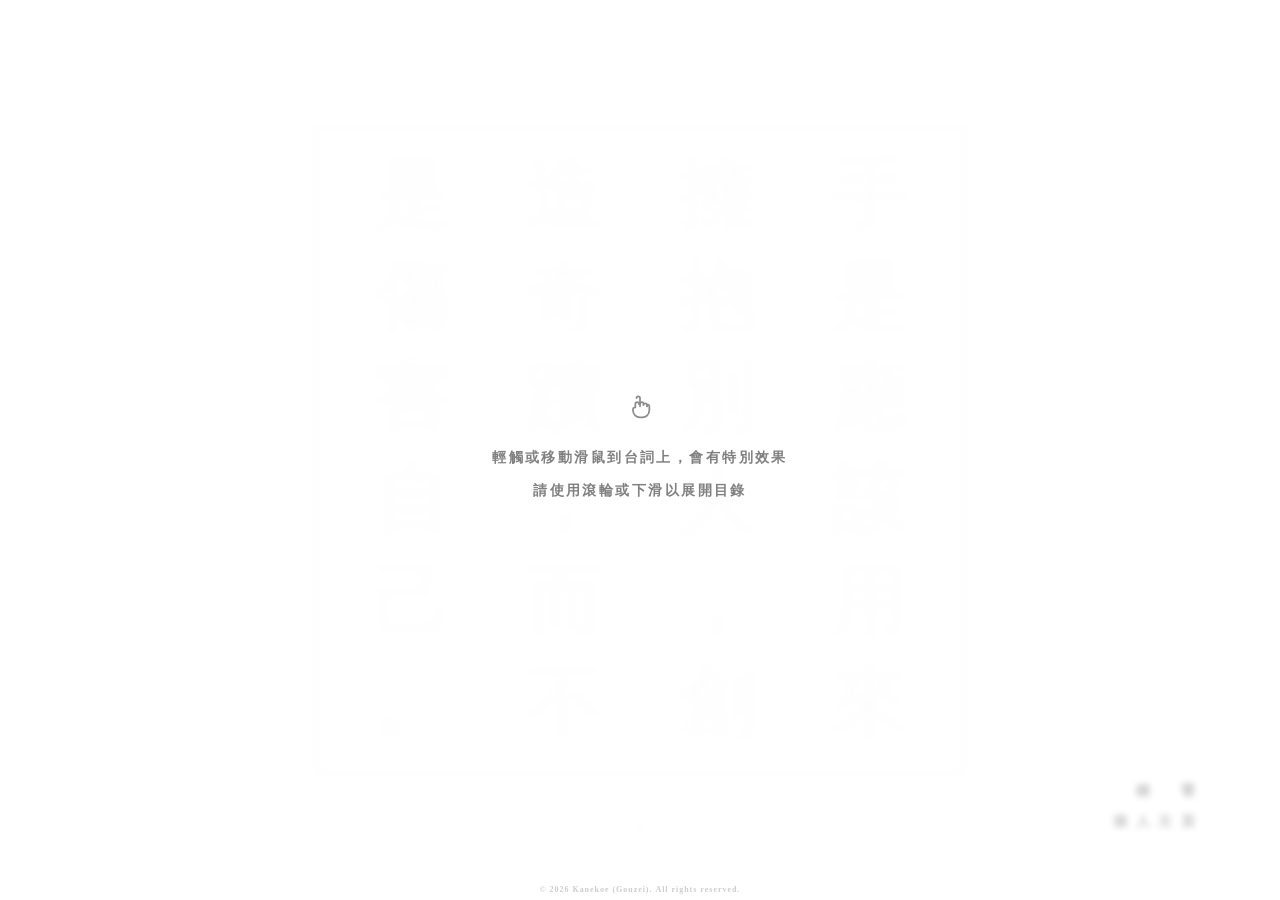
==== commit 39440635: "Website 鐘聲個人主頁 kanekoe.work  - index.html：換上新首頁設計（台詞版／星期一紀念版），   保留全站基建：favicon、社群 meta、本地思源宋體、防複製、 " ====
--- a/index.html
+++ b/index.html
@@ -3,7 +3,29 @@
 <head>
   <meta charset="UTF-8">
   <meta name="viewport" content="width=device-width, initial-scale=1, viewport-fit=cover">
+  <link rel="icon" type="image/png" href="ICO/works_ico.png">
+  <link rel="shortcut icon" href="ICO/works_ico.png">
   <title>鐘聲 || 個人主頁</title>
+  <!-- BEGIN SOCIAL META -->
+  <meta name="description" content="文字創作者鐘聲（かねこえ）的個人網站。">
+  <link rel="canonical" href="https://kanekoe.work/">
+  <meta property="og:type" content="website">
+  <meta property="og:site_name" content="鐘聲">
+  <meta property="og:locale" content="zh_TW">
+  <meta property="og:title" content="鐘聲 || 個人主頁">
+  <meta property="og:description" content="文字創作者鐘聲（かねこえ）的個人網站。">
+  <meta property="og:url" content="https://kanekoe.work/">
+  <meta property="og:image" content="https://kanekoe.work/pic/og-home.png">
+  <meta property="og:image:type" content="image/png">
+  <meta property="og:image:width" content="5000">
+  <meta property="og:image:height" content="2625">
+  <meta property="og:image:alt" content="鐘聲個人主頁首頁視覺">
+  <meta name="twitter:card" content="summary_large_image">
+  <meta name="twitter:title" content="鐘聲 || 個人主頁">
+  <meta name="twitter:description" content="文字創作者鐘聲（かねこえ）的個人網站。">
+  <meta name="twitter:image" content="https://kanekoe.work/pic/og-home.png">
+  <meta name="twitter:image:alt" content="鐘聲個人主頁首頁視覺">
+  <!-- END SOCIAL META -->
   <script>
     if ('scrollRestoration' in history) {
       history.scrollRestoration = 'manual';
@@ -29,20 +51,8 @@
     window.addEventListener('load', resetPageScrollSoon);
     window.addEventListener('pagehide', resetPageScroll);
 
-    const shouldReturnToMenu = sessionStorage.getItem('returnToMenu') === '1';
-    const hasSeenIntroAnimation = localStorage.getItem('indexAnAnimationSeen') === 'true';
-    const forceIntroReplay = localStorage.getItem('indexAnForceReplay') === 'true';
-    const showIntroAnimation = !shouldReturnToMenu && (!hasSeenIntroAnimation || forceIntroReplay);
-    if (forceIntroReplay) {
-      localStorage.removeItem('indexAnForceReplay');
-    }
-
-    if (shouldReturnToMenu) {
-      document.documentElement.classList.add('returning-to-menu', 'intro-complete');
-    } else if (showIntroAnimation) {
-      document.documentElement.classList.add('intro-active');
-    } else {
-      document.documentElement.classList.add('intro-complete');
+    if (sessionStorage.getItem('returnToMenu') === '1') {
+      document.documentElement.classList.add('returning-to-menu');
     }
   </script>
   <style>
@@ -68,9 +78,9 @@
       padding: 0 12px;
       pointer-events: auto;
       user-select: none;
+      -webkit-user-select: none;
       -webkit-tap-highlight-color: transparent;
       touch-action: none;
-      transition: opacity 0.35s ease;
     }
 
     .site-credit-char {
@@ -81,732 +91,194 @@
   </style>
   <style>
     *, *::before, *::after { margin: 0; padding: 0; box-sizing: border-box; }
-
-    :root {
-      --bg: #ffffff;
-      --ink-quote: #f7f7f7;
-      --ink-faint: rgba(0, 0, 0, 0.20);
-      --accent: #464e66;
-      --menu-base: #a5a5a5;
-      --intro-ink: #353535;
-      --intro-line: rgba(53, 53, 53, 0.22);
-      --intro-soft: rgba(53, 53, 53, 0.62);
-      --intro-font: ui-monospace, 'SFMono-Regular', 'SF Mono', 'Cascadia Mono', Consolas, 'Liberation Mono', Menlo, monospace;
-      --mobile-vh: 100svh;
-      --mobile-shell-top: calc(env(safe-area-inset-top) + clamp(38px, 6svh, 56px));
-      --mobile-shell-right: calc(env(safe-area-inset-right) + clamp(24px, 7vw, 52px));
-      --mobile-shell-bottom: calc(env(safe-area-inset-bottom) + clamp(28px, 5svh, 52px));
-      --mobile-shell-left: calc(env(safe-area-inset-left) + clamp(24px, 7vw, 52px));
-    }
-
-    @supports (height: 100dvh) {
-      :root {
-        --mobile-vh: 100dvh;
-        --mobile-shell-top: calc(env(safe-area-inset-top) + clamp(38px, 6dvh, 56px));
-        --mobile-shell-bottom: calc(env(safe-area-inset-bottom) + clamp(28px, 5dvh, 52px));
-      }
-    }
-
     html, body {
-      width: 100%;
-      height: 100%;
-      overflow: hidden;
-      background: var(--bg);
+      width: 100%; height: 100%; overflow: hidden; background: #ffffff;
       font-family: 'Source Han Serif TC', 'Noto Serif TC', 'Songti TC', 'Songti SC', 'SimSun', serif;
-      font-weight: 600;
-      -webkit-font-smoothing: antialiased;
-      user-select: none;
-      overscroll-behavior: none;
-      -webkit-text-size-adjust: 100%;
-    }
-
-    img, a {
-      -webkit-user-drag: none;
-      -webkit-touch-callout: none;
-    }
-
-    .stage {
-      position: relative;
-      width: 100vw;
-      min-height: 100svh;
-      min-height: var(--mobile-vh);
-      overflow: hidden;
-      isolation: isolate;
-    }
-
-    html.returning-to-menu .stage {
-      opacity: 0;
-      transform: translateX(-8vw) scale(0.97);
-      animation: indexReturnEnter 0.80s cubic-bezier(0.22, 1, 0.36, 1) forwards;
-      animation-delay: 0.04s;
-    }
-
-    html.leaving-to-about .stage {
-      animation: leaveToAbout 0.48s cubic-bezier(0.55, 0, 1, 0.45) forwards;
-      pointer-events: none;
-    }
-
-    @keyframes leaveToAbout {
-      from { opacity: 1; transform: translateX(0) scale(1); }
-      to   { opacity: 0; transform: translateX(-8vw) scale(0.97); }
-    }
-
-    @keyframes indexReturnEnter {
-      from {
-        opacity: 0;
-        transform: translateX(-8vw) scale(0.97);
-      }
-      to {
-        opacity: 1;
-        transform: translateX(0) scale(1);
-      }
-    }
-
-    html.intro-active .stage {
-      opacity: 0;
-      transform: scale(0.985);
-      pointer-events: none;
-    }
-
-    html.intro-active .site-credit {
-      opacity: 0;
-    }
-
-    html.intro-unlocked .stage {
-      animation: introRevealStage 0.82s cubic-bezier(0.22, 1, 0.36, 1) forwards;
-    }
-
-    html.intro-unlocked .site-credit {
-      animation: introRevealCredit 0.82s cubic-bezier(0.22, 1, 0.36, 1) forwards;
-    }
-
-    @keyframes introRevealStage {
-      from {
-        opacity: 0;
-        transform: scale(0.985);
-      }
-      to {
-        opacity: 1;
-        transform: scale(1);
-      }
-    }
-
-    @keyframes introRevealCredit {
-      from { opacity: 0; }
-      to   { opacity: 1; }
-    }
-
-    html.intro-complete .intro-overlay {
-      display: none;
-    }
-
-    .intro-overlay {
-      position: fixed;
-      inset: 0;
-      z-index: 220;
-      display: flex;
-      align-items: center;
-      justify-content: center;
-      padding: clamp(26px, 6vw, 72px);
-      background: rgba(255, 255, 255, 0.98);
-      transition: background 0.84s ease, opacity 0.84s ease;
-    }
-
-    .intro-shell {
-      width: min(90vw, 960px);
-      min-height: clamp(520px, 72svh, 780px);
-      border: 1px solid var(--intro-line);
-      background: rgba(255, 255, 255, 0.94);
-      color: var(--intro-ink);
-      display: flex;
-      flex-direction: column;
-      gap: clamp(18px, 3vh, 28px);
-      padding: clamp(32px, 4.2vw, 48px);
-      font-family: var(--intro-font);
-      letter-spacing: 0.08em;
-      box-shadow: 0 26px 80px rgba(0, 0, 0, 0.055);
-      transition:
-        width 0.84s cubic-bezier(0.22, 1, 0.36, 1),
-        min-height 0.84s cubic-bezier(0.22, 1, 0.36, 1),
-        transform 0.84s cubic-bezier(0.22, 1, 0.36, 1),
-        opacity 0.72s ease,
-        border-color 0.72s ease,
-        box-shadow 0.72s ease;
-      outline: none;
-    }
-
-    .intro-shell.is-enterable {
-      cursor: pointer;
-    }
-
-    html.intro-entering .intro-overlay {
-      background: rgba(255, 255, 255, 0);
-      pointer-events: none;
-    }
-
-    html.intro-entering .intro-shell {
-      width: min(96vw, 1380px);
-      min-height: min(90svh, 980px);
-      transform: scale(1.015);
-      opacity: 0;
-      border-color: rgba(53, 53, 53, 0);
-      box-shadow: none;
-    }
-
-    .intro-header {
-      display: flex;
-      align-items: center;
-      justify-content: space-between;
-      gap: 12px;
-      color: var(--intro-soft);
-      font-size: clamp(11px, 1vw, 14px);
-      letter-spacing: 0.18em;
-    }
-
-    .intro-skip {
-      background: none;
-      border: 1px solid rgba(53, 53, 53, 0.22);
-      color: var(--intro-soft);
-      font-family: inherit;
-      font-size: clamp(10px, 0.92vw, 12px);
-      letter-spacing: 0.34em;
-      padding: 6px 14px 6px 16px;
-      cursor: pointer;
-      transition: color 0.2s ease, border-color 0.2s ease, background 0.2s ease;
-      -webkit-tap-highlight-color: transparent;
-    }
-
-    .intro-skip:hover,
-    .intro-skip:focus {
-      color: var(--intro-ink);
-      border-color: rgba(53, 53, 53, 0.55);
-      outline: none;
-    }
-
-    .intro-skip:active {
-      background: rgba(53, 53, 53, 0.06);
-    }
-
-    .intro-led {
-      width: 9px;
-      height: 9px;
-      border-radius: 999px;
-      background: rgba(53, 53, 53, 0.72);
-      box-shadow: 0 0 0 4px rgba(53, 53, 53, 0.08);
-      animation: introLedPulse 1.5s ease-in-out infinite;
-      flex: 0 0 auto;
-    }
-
-    @keyframes introLedPulse {
-      0%, 100% { opacity: 0.45; }
-      50%      { opacity: 1; }
-    }
-
-    .intro-status {
-      margin-left: auto;
-      white-space: nowrap;
-    }
-
-    .intro-main {
-      display: flex;
-      flex-direction: column;
-      justify-content: space-between;
-      gap: clamp(22px, 3vh, 34px);
-      min-height: 100%;
-      flex: 1;
-    }
-
-    .intro-log,
-    .intro-loading,
-    .intro-enter {
-      white-space: pre-line;
-      font-size: clamp(12px, 1.12vw, 16px);
-      line-height: 1.8;
-    }
-
-    .intro-log {
-      min-height: 4.4em;
-      color: var(--intro-soft);
-    }
-
-    .intro-ascii {
-      margin: 0;
-      white-space: pre;
-      font-family: ui-monospace, 'SFMono-Regular', 'SF Mono', 'Cascadia Mono', Consolas, 'Liberation Mono', Menlo, monospace;
-      font-size: clamp(8px, 1.06vw, 14px);
-      line-height: 1.02;
-      letter-spacing: 0;
-      font-variant-ligatures: none;
-      font-feature-settings: "liga" 0, "calt" 0;
-      color: var(--intro-ink);
-      min-height: 18.4em;
-      overflow: hidden;
-    }
-
-    .intro-login {
-      border-top: 1px solid rgba(53, 53, 53, 0.12);
-      border-bottom: 1px solid rgba(53, 53, 53, 0.12);
-      padding: 22px 0;
-      display: flex;
-      flex-direction: column;
-      gap: 18px;
-    }
-
-    .intro-login-title {
-      font-size: clamp(11px, 1vw, 14px);
-      letter-spacing: 0.22em;
-      color: var(--intro-soft);
-    }
-
-    .intro-login-row {
-      display: grid;
-      grid-template-columns: 66px minmax(0, 1fr);
-      align-items: center;
-      gap: 24px;
-      min-height: 1.8em;
-      font-size: clamp(14px, 1.24vw, 18px);
-    }
-
-    .intro-label {
-      color: var(--intro-soft);
-    }
-
-    .intro-value {
-      min-width: 0;
-      white-space: nowrap;
-      overflow: hidden;
-      text-overflow: clip;
-    }
-
-    .intro-loading {
-      min-height: 4.2em;
-      color: var(--intro-soft);
-    }
-
-    .intro-hint {
-      white-space: pre-line;
-      font-family: 'Source Han Serif TC', 'Noto Serif TC', 'Songti TC', 'Songti SC', 'SimSun', serif;
-      font-weight: 500;
-      font-size: clamp(12px, 1.04vw, 15px);
-      line-height: 2.1;
-      letter-spacing: 0.18em;
-      color: var(--intro-soft);
-      min-height: 4.4em;
-    }
-
-    .intro-enter {
-      opacity: 0;
-      color: var(--intro-ink);
-      letter-spacing: 0.34em;
-      align-self: flex-start;
-      text-align: left;
-      transition: opacity 0.32s ease;
-    }
-
-    .intro-enter.is-visible {
-      opacity: 1;
-      animation: introPromptBlink 1.2s steps(1, end) infinite;
-    }
-
-    @keyframes introPromptBlink {
-      0%, 100% { opacity: 0.28; }
-      50%      { opacity: 1; }
-    }
-
-    /* ── 中央正方形引言框 ── */
-    .quote-box {
-      position: absolute;
-      top: 50%;
-      left: 50%;
-      transform: translate(-50%, -50%) scale(1);
-      border: 1px solid var(--ink-faint);
-      width: min(72vh, 62vw, 720px);
-      height: min(72vh, 62vw, 720px);
-      overflow: hidden;
-      will-change: transform;
-      touch-action: none;
-      padding: clamp(14px, 2vmin, 28px);
-    }
-
-    .quote-grid {
-      display: grid;
-      width: 100%;
-      height: 100%;
-      pointer-events: none;
-    }
-
-    .quote-grid .char {
-      display: flex;
-      align-items: center;
-      justify-content: center;
-      color: var(--ink-quote);
-      transition: color 0.2s ease;
-      line-height: 1;
-      font-size: clamp(34px, 8.6vmin, 96px);
-      font-weight: 700;
-    }
-
-    /* ── 右下角主標題 ── */
-    .site-title {
-      position: absolute;
-      bottom: 7vh;
-      right: 6vw;
-      color: rgba(0, 0, 0, 0.92);
-      font-size: clamp(13px, 1.1vw, 18px);
-      letter-spacing: 0.6em;
-      line-height: 2.2;
-      text-align: right;
-      font-weight: 600;
-      will-change: opacity;
-    }
-
-    /* ── 右側選單（桌面版，滾動後浮現） ── */
-    .menu-nav {
-      position: absolute;
-      left: calc(50% - 14vw + min(23.76vh, 20.46vw, 237.6px) + clamp(72px, 6vw, 96px));
-      top: 50%;
-      transform: translateY(-50%) translateX(60vw);
-      opacity: 0;
-      display: flex;
-      flex-direction: column;
-      gap: 4vh;
-      will-change: transform, opacity;
-    }
-
-    .menu-item {
-      font-size: clamp(13px, 1.1vw, 18px);
-      letter-spacing: 0.6em;
-      color: var(--menu-base);
-      cursor: pointer;
-      transition: color 0.32s ease;
-      font-weight: 600;
-      background: none;
-      border: none;
-      font-family: inherit;
-      text-align: right;
-      padding: 0;
-      text-decoration: none;
-      -webkit-tap-highlight-color: transparent;
-    }
-
-    @media (hover: hover) and (pointer: fine) {
-      .menu-item:hover { color: var(--accent); }
-    }
-    .menu-item:active { color: var(--accent); }
-
-    /* ── 手機版選單（垂直欄位排列） ── */
-    .menu-nav-mobile {
-      display: none;
-      position: absolute;
-      left: 50%;
-      top: 50%;
-      transform: translate(-50%, 45vh);
-      opacity: 0;
-      flex-direction: row-reverse;
-      justify-content: center;
-      gap: 5vw;
-      will-change: transform, opacity;
-    }
-
-    .menu-item-mobile {
-      writing-mode: vertical-rl;
-      font-size: clamp(13px, 3.6vw, 16px);
-      letter-spacing: 0.45em;
-      color: var(--menu-base);
-      cursor: pointer;
-      transition: color 0.32s ease;
-      font-weight: 600;
-      background: none;
-      border: none;
-      font-family: inherit;
-      text-align: center;
-      padding: 0;
-      text-decoration: none;
-      -webkit-tap-highlight-color: transparent;
-    }
-    .menu-item-mobile:active { color: var(--accent); }
-
-    /* ── 滾動提示線 ── */
-    .scroll-hint {
-      position: absolute;
-      bottom: 6vh;
-      left: 50%;
-      transform: translateX(-50%);
-      width: 1px;
-      height: 36px;
-      overflow: hidden;
-      will-change: opacity;
-    }
-    .scroll-hint::after {
-      content: '';
-      display: block;
-      width: 1px;
-      height: 100%;
-      background: linear-gradient(to bottom, transparent, rgba(0,0,0,0.3), transparent);
-      animation: scrollDrop 2s ease-in-out infinite;
-    }
+      font-weight: 600; -webkit-font-smoothing: antialiased;
+      user-select: none; -webkit-user-select: none; overscroll-behavior: none; -webkit-text-size-adjust: 100%;
+    }
+    img, a { -webkit-user-drag: none; -webkit-touch-callout: none; }
+
     @keyframes scrollDrop {
       0%   { transform: translateY(-100%); opacity: 0; }
       30%  { opacity: 1; }
       70%  { opacity: 1; }
       100% { transform: translateY(200%); opacity: 0; }
     }
-
-    /* ── 首次進入提示 ── */
-    .swipe-hint {
-      position: fixed;
-      inset: 0;
-      background: rgba(255, 255, 255, 0.76);
-      backdrop-filter: blur(3px);
-      -webkit-backdrop-filter: blur(3px);
-      display: flex;
-      align-items: center;
-      justify-content: center;
-      z-index: 100;
-      cursor: pointer;
-      opacity: 1;
-      transition: opacity 0.5s ease;
-    }
-    .swipe-hint.hidden {
+    @keyframes leaveToAbout {
+      from { opacity: 1; transform: translateX(0) scale(1); }
+      to   { opacity: 0; transform: translateX(-8vw) scale(0.97); }
+    }
+    @keyframes indexReturnEnter {
+      from { opacity: 0; transform: translateX(-8vw) scale(0.97); }
+      to   { opacity: 1; transform: translateX(0) scale(1); }
+    }
+
+    #stage {
+      position: relative; width: 100vw; min-height: 100svh;
+      overflow: hidden; isolation: isolate; background: #ffffff;
+    }
+
+    /* ── 全站轉場記憶：離開往子頁／從子頁返回 ── */
+    html.returning-to-menu #stage {
       opacity: 0;
+      transform: translateX(-8vw) scale(0.97);
+      animation: indexReturnEnter 0.80s cubic-bezier(0.22, 1, 0.36, 1) forwards;
+      animation-delay: 0.04s;
+    }
+    html.leaving-to-about #stage {
+      animation: leaveToAbout 0.48s cubic-bezier(0.55, 0, 1, 0.45) forwards;
       pointer-events: none;
     }
-    .swipe-hint-inner {
-      display: flex;
-      flex-direction: column;
-      align-items: center;
-      gap: 2.4vh;
-      width: min(82vw, 560px);
-    }
-    .swipe-hint-icon {
-      width: 28px;
-      height: 28px;
-      opacity: 0.45;
-    }
-    .swipe-hint-text {
-      color: rgba(0, 0, 0, 0.5);
-      font-size: clamp(12px, 1.5vmin, 16px);
-      letter-spacing: 0.18em;
-      line-height: 2.1;
-      font-weight: 600;
-      text-align: center;
-    }
-    .swipe-hint-note {
-      display: block;
-      margin-top: 0.4em;
-    }
-    .swipe-hint-extra {
-      display: none;
-      margin-top: 1.6em;
-      color: rgba(0, 0, 0, 0.28);
-      font-size: clamp(10px, 1.2vmin, 12px);
-      letter-spacing: 0.16em;
-      font-weight: 500;
-    }
-    .swipe-hint.is-simple .swipe-hint-icon {
-      display: none;
-    }
-    .swipe-hint.is-simple .swipe-hint-extra {
-      display: block;
-    }
-
-    /* ── 彩蛋通知 ── */
-    .easter-toast {
-      position: fixed;
-      left: 50%;
-      bottom: clamp(72px, 12vh, 132px);
-      transform: translate(-50%, 12px);
-      z-index: 180;
-      padding: 14px 26px;
-      background: rgba(255, 255, 255, 0.96);
-      border: 1px solid rgba(53, 53, 53, 0.18);
-      color: var(--intro-ink);
-      font-family: 'Source Han Serif TC', 'Noto Serif TC', 'Songti TC', 'Songti SC', 'SimSun', serif;
-      font-weight: 500;
-      font-size: clamp(12px, 1vw, 14px);
-      letter-spacing: 0.32em;
-      line-height: 1.9;
-      text-align: center;
-      white-space: pre-line;
-      box-shadow: 0 12px 38px rgba(0, 0, 0, 0.06);
-      opacity: 0;
-      pointer-events: none;
-      transition: opacity 0.32s ease, transform 0.32s ease;
-      max-width: min(86vw, 460px);
-    }
-
-    .easter-toast.is-visible {
-      opacity: 1;
-      transform: translate(-50%, 0);
-    }
-
-    /* ── 手機版 ── */
-    @media (max-width: 768px) {
-      html,
-      body {
-        height: var(--mobile-vh);
-        min-height: var(--mobile-vh);
-        overflow: hidden;
-      }
-
-      .stage {
-        height: var(--mobile-vh);
-        min-height: 0;
-        display: flex;
-        flex-direction: column;
-        box-sizing: border-box;
-        overflow: hidden;
-        padding: var(--mobile-shell-top) var(--mobile-shell-right) var(--mobile-shell-bottom) var(--mobile-shell-left);
-      }
-
-      .quote-box {
-        width: min(75vw, 75vmin);
-        height: min(75vw, 75vmin);
-        padding: clamp(14px, 4vmin, 24px);
-      }
-      .intro-overlay {
-        padding: clamp(18px, 5vw, 28px);
-      }
-      .intro-shell {
-        width: min(92vw, 620px);
-        min-height: min(84svh, 720px);
-        padding: clamp(22px, 5.8vw, 30px);
-      }
-      html.intro-entering .intro-shell {
-        width: 96vw;
-        min-height: min(90svh, 900px);
-      }
-      .intro-main {
-        gap: clamp(16px, 2.2vh, 22px);
-      }
-      .intro-ascii {
-        font-size: clamp(5px, 1.45vw, 8px);
-        min-height: 18.2em;
-      }
-      .intro-login-row {
-        grid-template-columns: 48px minmax(0, 1fr);
-        gap: 14px;
-      }
-      .intro-enter {
-        align-self: stretch;
-        text-align: left;
-      }
-      .quote-grid .char {
-        font-size: clamp(20px, 7vmin, 48px);
-      }
-      .site-title {
-        bottom: var(--mobile-shell-bottom);
-        right: var(--mobile-shell-right);
-        font-size: clamp(12px, 3vw, 15px);
-        letter-spacing: 0.5em;
-      }
-      .menu-nav {
-        display: none;
-      }
-      .menu-nav-mobile {
-        display: flex;
-      }
+
+    #quote-box {
+      position: absolute; top: 50%; left: 50%;
+      transform: translate(-50%, -50%) scale(1);
+      border: 1px solid rgba(0,0,0,0.20);
+      width: min(72svh, 62vw, 720px); height: min(72svh, 62vw, 720px);
+      overflow: hidden; will-change: transform; touch-action: none;
+      padding: clamp(14px, 2vmin, 28px);
+    }
+    #quote-grid {
+      display: grid; width: 100%; height: 100%;
+      pointer-events: none; font-size: clamp(34px, 8.6vmin, 96px);
+    }
+
+    #memorial-field {
+      display: none; position: absolute; top: 50%; left: 50%;
+      transform: translate(-50%, -50%) scale(1);
+      flex-direction: column; align-items: center;
+      will-change: transform; touch-action: none;
+    }
+    #memorial-row {
+      display: flex; flex-direction: row;
+      gap: clamp(24px, 3vw, 56px); align-items: flex-start;
+    }
+    #memorial-box-l, #memorial-box-r {
+      border: 1px solid rgba(0,0,0,0.20);
+      width: min(68svh, 30vw, 520px); height: min(68svh, 30vw, 520px);
+      overflow: hidden; padding: calc(min(68svh, 30vw, 520px) * 0.035); flex: none;
+    }
+    #memorial-grid-l, #memorial-grid-r {
+      display: grid; width: 100%; height: 100%;
+      pointer-events: none; font-size: calc(min(68svh, 30vw, 520px) / 14);
+    }
+    #dedication {
+      margin-top: clamp(18px, 2.4vh, 34px);
+      font-size: clamp(11px, 0.95vw, 15px);
+      letter-spacing: 0.6em; text-indent: 0.6em;
+      color: #a7a1b0; font-weight: 600; line-height: 2; text-align: center;
+    }
+
+    #site-title {
+      position: absolute; bottom: 7vh; right: 6vw;
+      color: rgba(0,0,0,0.92); font-size: clamp(13px, 1.1vw, 18px);
+      letter-spacing: 0.6em; line-height: 2.2; text-align: right;
+      font-weight: 600; will-change: opacity;
+    }
+
+    #menu-nav {
+      position: absolute; top: 50%;
+      left: calc(50% - 14vw + min(23.76vh, 20.46vw, 237.6px) + clamp(72px, 6vw, 96px));
+      transform: translateY(-50%) translateX(60vw); opacity: 0;
+      display: flex; flex-direction: column; gap: 4vh;
+      will-change: transform, opacity;
+    }
+    #menu-nav a {
+      font-size: clamp(13px, 1.1vw, 18px); letter-spacing: 0.6em;
+      color: #a5a5a5; cursor: pointer; transition: color 0.32s ease;
+      font-weight: 600; background: none; border: none; text-align: right;
+      font-family: inherit;
+      padding: 0; text-decoration: none; -webkit-tap-highlight-color: transparent;
+    }
+    #menu-nav a:hover, #menu-nav a:active { color: #464e66; }
+
+    #menu-nav-mobile {
+      display: none; position: absolute; left: 50%; top: 50%;
+      transform: translate(-50%, 45vh); opacity: 0;
+      flex-direction: row-reverse; justify-content: center; gap: 5vw;
+      will-change: transform, opacity;
+    }
+    #menu-nav-mobile a {
+      writing-mode: vertical-rl; font-size: clamp(13px, 3.6vw, 16px);
+      letter-spacing: 0.45em; color: #a5a5a5; cursor: pointer;
+      transition: color 0.32s ease; font-weight: 600; background: none;
+      border: none; text-align: center; padding: 0; text-decoration: none;
+      font-family: inherit;
+      -webkit-tap-highlight-color: transparent;
+    }
+    #menu-nav-mobile a:active { color: #464e66; }
+
+    #scroll-hint {
+      position: absolute; bottom: 6vh; left: 50%; transform: translateX(-50%);
+      width: 1px; height: 36px; overflow: hidden; will-change: opacity;
+    }
+    #scroll-hint::after {
+      content: ''; display: block; width: 1px; height: 100%;
+      background: linear-gradient(to bottom, transparent, rgba(0,0,0,0.3), transparent);
+      animation: scrollDrop 2s ease-in-out infinite;
+    }
+
+    #swipe-hint {
+      position: fixed; inset: 0; background: rgba(255,255,255,0.76);
+      backdrop-filter: blur(3px); -webkit-backdrop-filter: blur(3px);
+      display: flex; align-items: center; justify-content: center;
+      z-index: 100; cursor: pointer; opacity: 1; transition: opacity 0.5s ease;
     }
   </style>
+  <link rel="stylesheet" href="assets/devtools-protection.css">
 </head>
 <body>
 
-<div id="intro-overlay" class="intro-overlay" aria-live="polite">
-  <div
-    id="intro-shell"
-    class="intro-shell"
-    role="button"
-    tabindex="0"
-    aria-disabled="true"
-    aria-label="系統登入前導動畫，成功後可進入主頁"
-  >
-    <div class="intro-header">
-      <span class="intro-led" aria-hidden="true"></span>
-      <span id="intro-status" class="intro-status">BOOTING</span>
-      <button type="button" id="intro-skip" class="intro-skip" aria-label="略過開場動畫">SKIP &gt;</button>
+<main id="stage" class="stage">
+
+  <div id="quote-box" aria-label="主視覺引言區塊">
+    <div id="quote-grid"></div>
+  </div>
+
+  <div id="memorial-field" aria-label="紀念引言區塊">
+    <div id="memorial-row">
+      <div id="memorial-box-l" data-mem-box="l">
+        <div id="memorial-grid-l"></div>
+      </div>
+      <div id="memorial-box-r" data-mem-box="r">
+        <div id="memorial-grid-r"></div>
+      </div>
     </div>
-    <div class="intro-main">
-      <div id="intro-command" class="intro-log"></div>
-      <div id="intro-connect" class="intro-log"></div>
-      <pre id="intro-ascii" class="intro-ascii"></pre>
-      <div id="intro-login" class="intro-login" hidden>
-        <div class="intro-login-title">LOGIN</div>
-        <div class="intro-login-row">
-          <span class="intro-label">ID:</span>
-          <span id="intro-id" class="intro-value"></span>
-        </div>
-        <div class="intro-login-row">
-          <span class="intro-label">PW:</span>
-          <span id="intro-pw" class="intro-value"></span>
-        </div>
-      </div>
-      <div id="intro-loading" class="intro-loading" hidden></div>
-      <div id="intro-hint" class="intro-hint" lang="zh-Hant" hidden></div>
-      <div id="intro-enter" class="intro-enter" hidden>&gt; CLICK TO ENTER_</div>
-    </div>
+    <p id="dedication">媽，謝謝你。<span style="display:block;margin-top:0.95em;font-size:0.8em;letter-spacing:0.3em;text-indent:0.3em;color:#bcb7c4;font-weight:600">(11.1965 ~ 08.2026)</span></p>
   </div>
-</div>
-
-<pre id="intro-ascii-source" hidden aria-hidden="true">
- _____                      _    _
-|_   _|__ _ __   __ _  ___ | | _| | ___   _
-  | |/ _ \ '_ \ / _` |/ _ \| |/ / |/ / | | |
-  | |  __/ | | | (_| | (_) |   <|   <| |_| |
-  |_|\___|_| |_|\__, |\___/|_|\_\_|\_\\__,_|
-                |___/
-
-    _       _           _       _     _             _   _
-   / \   __| |_ __ ___ (_)_ __ (_)___| |_ _ __ __ _| |_(_)_   _____
-  / _ \ / _` | '_ ` _ \| | '_ \| / __| __| '__/ _` | __| \ \ / / _ \
- / ___ \ (_| | | | | | | | | | | \__ \ |_| | | (_| | |_| |\ V /  __/
-/_/   \_\__,_|_| |_| |_|_|_| |_|_|___/\__|_|  \__,_|\__|_| \_/ \___|
-
- ____
-| __ ) _   _ _ __ ___  __ _ _   _
-|  _ \| | | | '__/ _ \/ _` | | | |
-| |_) | |_| | | |  __/ (_| | |_| |
-|____/ \__,_|_|  \___|\__,_|\__,_|
-</pre>
-
-<div id="easter-toast" class="easter-toast" role="status" aria-live="polite"></div>
-
-<main class="stage">
-
-  <div id="quote-box" class="quote-box" aria-label="主視覺引言區塊">
-    <div id="quote-grid" class="quote-grid"></div>
-  </div>
-
-  <div id="site-title" class="site-title">
+
+  <div id="site-title">
     鐘　聲<br>
     個人主頁
   </div>
 
-  <nav id="menu-nav" class="menu-nav" aria-label="主要導覽">
-    <a class="menu-item" href="about.html">鐘聲是誰</a>
-    <a class="menu-item" href="serial.html">連載作品</a>
-    <a class="menu-item" href="misc.html">各種各種</a>
-    <a class="menu-item" href="discord.html">見字寫文</a>
-    <a class="menu-item" href="contact.html">聯絡方式</a>
+  <nav id="menu-nav" aria-label="主要導覽">
+    <a href="about.html" data-nav="1">鐘聲是誰</a>
+    <a href="serial.html" data-nav="1">連載作品</a>
+    <a href="misc.html" data-nav="1">各種各種</a>
+    <a href="discord.html" data-nav="1">見字寫文</a>
+    <a href="contact.html" data-nav="1">聯絡方式</a>
   </nav>
 
-  <nav id="menu-nav-mobile" class="menu-nav-mobile" aria-label="主要導覽">
-    <a class="menu-item-mobile" href="about.html">鐘聲是誰</a>
-    <a class="menu-item-mobile" href="serial.html">連載作品</a>
-    <a class="menu-item-mobile" href="misc.html">各種各種</a>
-    <a class="menu-item-mobile" href="discord.html">見字寫文</a>
-    <a class="menu-item-mobile" href="contact.html">聯絡方式</a>
+  <nav id="menu-nav-mobile" aria-label="主要導覽">
+    <a href="about.html" data-nav="1">鐘聲是誰</a>
+    <a href="serial.html" data-nav="1">連載作品</a>
+    <a href="misc.html" data-nav="1">各種各種</a>
+    <a href="discord.html" data-nav="1">見字寫文</a>
+    <a href="contact.html" data-nav="1">聯絡方式</a>
   </nav>
 
-  <div id="scroll-hint" class="scroll-hint" aria-hidden="true"></div>
-
-  <div id="swipe-hint" class="swipe-hint hidden" role="complementary">
-    <div class="swipe-hint-inner">
-      <svg class="swipe-hint-icon" viewBox="0 0 24 24" fill="none" stroke="currentColor" stroke-width="1.5" stroke-linecap="round" stroke-linejoin="round" aria-hidden="true">
-        <path d="M9 3.5C9 2.672 9.672 2 10.5 2s1.5.672 1.5 1.5v7"/>
-        <path d="M12 8.5c0-.828.672-1.5 1.5-1.5s1.5.672 1.5 1.5v1M15 9.5c0-.828.672-1.5 1.5-1.5S18 8.672 18 9.5v1"/>
-        <path d="M18 10.5c0-.828.448-1.5 1-1.5s1 .672 1 1.5V14c0 3.314-2.686 6-6 6h-2a6 6 0 0 1-6-6v-1.083c0-.504.3-.945.756-1.14L8 11.5V8.5c0-.828.672-1.5 1.5-1.5S11 7.672 11 8.5"/>
+  <div id="scroll-hint" aria-hidden="true"></div>
+
+  <div id="swipe-hint" role="complementary">
+    <div style="display:flex;flex-direction:column;align-items:center;gap:2.4vh;width:min(82vw,560px)">
+      <svg viewBox="0 0 24 24" fill="none" stroke="currentColor" stroke-width="1.5" stroke-linecap="round" stroke-linejoin="round" aria-hidden="true" style="width:28px;height:28px;opacity:0.45">
+        <path d="M9 3.5C9 2.672 9.672 2 10.5 2s1.5.672 1.5 1.5v7"></path>
+        <path d="M12 8.5c0-.828.672-1.5 1.5-1.5s1.5.672 1.5 1.5v1M15 9.5c0-.828.672-1.5 1.5-1.5S18 8.672 18 9.5v1"></path>
+        <path d="M18 10.5c0-.828.448-1.5 1-1.5s1 .672 1 1.5V14c0 3.314-2.686 6-6 6h-2a6 6 0 0 1-6-6v-1.083c0-.504.3-.945.756-1.14L8 11.5V8.5c0-.828.672-1.5 1.5-1.5S11 7.672 11 8.5"></path>
       </svg>
-      <p class="swipe-hint-text">輕觸或移動滑鼠到台詞上，會有特別效果<span class="swipe-hint-note">請使用滾輪或下滑以展開目錄</span><span class="swipe-hint-extra">點擊台詞 10 次會重設開場動畫</span></p>
+      <p style="color:rgba(0,0,0,0.5);font-size:clamp(12px,1.5vmin,16px);letter-spacing:0.18em;line-height:2.1;font-weight:600;text-align:center">輕觸或移動滑鼠到台詞上，會有特別效果<span style="display:block;margin-top:0.4em">請使用滾輪或下滑以展開目錄</span></p>
     </div>
   </div>
 
@@ -814,526 +286,461 @@
 
 <script>
 (function () {
+  'use strict';
+
+  /* ── 設定 ── */
+  var SPECIAL_WEEKDAY = 1;            /* 0 = 星期日 … 1 = 星期一 */
+  var TINT_SELF   = '#b9c3d4';        /* 左／上：我的詩，灰藍 */
+  var TINT_MOTHER = '#c3b9d1';        /* 右／下：母親的詩，灰紫 */
+  /* 預設就帶色的兩句：結尾那組是兩首詩交會的地方（欄位由右往左數，0 起） */
+  var ACCENT_LINES = [8, 9];
+  var ACCENT_STRENGTH = 0.55;         /* 呼吸峰頂濃度；0 = 隱形，1 = 全色 */
+  var ACCENT_BREATH = true;           /* 10 秒週期極慢起伏 */
+  var ECHO_LINKED = true;             /* 滑一邊，另一邊相對位置一起亮 */
+  var ECHO_GAIN = 0.62;
+
+  var QUOTE = '手是應該用來擁抱別人，創造奇蹟，而不是傷害自己。';
+  var POEM_SELF = ['長大後我的貪心長出腳', '卻一步步走離你的身邊', '貪的是不令你失望的我', '等到出息時才敢來看你', '等到花開時才敢談回家', '你就在那頭一直在等我', '從我還不懂愛的時候起', '你早把全部的愛都給我', '謝謝你能讓我成為家人', '請准我貪心地再叫聲媽'];
+  var POEM_MOTHER = ['長大後的你愛人又被愛', '此時我展示貪婪的本性', '願你去愛著別人的時候', '記住不必總把自己縮小', '願你被大家疼愛的時候', '不必懷疑那只是一場夢', '這些年我許過不少願望', '多得我也數不清有多少', '這一刻我只想跟你說聲', '謝謝你能成為我的家人'];
+
+  var $ = function (id) { return document.getElementById(id); };
+  var el = {
+    stage: $('stage'),
+    quoteBox: $('quote-box'), quoteGrid: $('quote-grid'),
+    memField: $('memorial-field'), memRow: $('memorial-row'),
+    memBoxL: $('memorial-box-l'), memBoxR: $('memorial-box-r'),
+    memGridL: $('memorial-grid-l'), memGridR: $('memorial-grid-r'),
+    dedication: $('dedication'),
+    title: $('site-title'), nav: $('menu-nav'), navMobile: $('menu-nav-mobile'),
+    hint: $('scroll-hint'), swipe: $('swipe-hint'), credit: null
+  };
+
+  var groups = [], progress = 0, targetP = 0, rafId = null;
+  var mobileBaseRGB = [247, 247, 247];
+  var special = false, field = el.quoteBox, ro = null;
+  var breath = 1, breathRaf = null, paintTarget = null, echoTarget = null;
+
+  /* 舊瀏覽器不支援 dvh 時退回 svh，免得版面塌陷 */
+  var VU = (window.CSS && window.CSS.supports && window.CSS.supports('height', '100dvh')) ? 'dvh' : 'svh';
+
+  /* 從子頁按「返回」回來：直接展開目錄（沿用全站的轉場記憶） */
+  var shouldReturnToMenu = false;
+  try {
+    shouldReturnToMenu = sessionStorage.getItem('returnToMenu') === '1';
+    if (shouldReturnToMenu) sessionStorage.removeItem('returnToMenu');
+  } catch (e) {}
+
+  function isMobile() { return window.innerWidth <= 768; }
+  function isSmall() { return window.innerWidth <= 480; }
+
+  /* ── 防複製（沿用全站設定） ── */
   function lockCopyActions() {
-    document.addEventListener('contextmenu', e => e.preventDefault());
-    document.addEventListener('copy', e => e.preventDefault());
-    document.addEventListener('cut', e => e.preventDefault());
-    document.addEventListener('dragstart', e => e.preventDefault());
-    document.addEventListener('selectstart', e => e.preventDefault());
-    document.addEventListener('keydown', e => {
-      const key = e.key.toLowerCase();
-      if ((e.ctrlKey || e.metaKey) && ['a', 'c', 'x'].includes(key)) {
+    document.addEventListener('contextmenu', function (e) { e.preventDefault(); });
+    document.addEventListener('copy', function (e) { e.preventDefault(); });
+    document.addEventListener('cut', function (e) { e.preventDefault(); });
+    document.addEventListener('dragstart', function (e) { e.preventDefault(); });
+    document.addEventListener('selectstart', function (e) { e.preventDefault(); });
+    document.addEventListener('keydown', function (e) {
+      var key = String(e.key || '').toLowerCase();
+      if ((e.ctrlKey || e.metaKey) && ['a', 'c', 'x'].indexOf(key) >= 0) e.preventDefault();
+    });
+  }
+
+  /* ── 星期一判定（港／台時間 UTC+8，整天 00:00–23:59） ── */
+  function isSpecial() {
+    try {
+      var q = new URLSearchParams(window.location.search).get('memorial');
+      if (q === '1') return true;
+      if (q === '0') return false;
+    } catch (e) {}
+    try {
+      var short = new Intl.DateTimeFormat('en-US', { timeZone: 'Asia/Hong_Kong', weekday: 'short' }).format(new Date());
+      var idx = ['Sun', 'Mon', 'Tue', 'Wed', 'Thu', 'Fri', 'Sat'].indexOf(short);
+      if (idx >= 0) return idx === SPECIAL_WEEKDAY;
+    } catch (e) {}
+    /* 後備：以 UTC 手算 +8 時區 */
+    var hk = new Date(Date.now() + (8 * 60 + new Date().getTimezoneOffset()) * 60000);
+    return hk.getDay() === SPECIAL_WEEKDAY;
+  }
+
+  function hexToRgb(hex) {
+    var m = /^#?([a-f\d]{2})([a-f\d]{2})([a-f\d]{2})$/i.exec(String(hex || ''));
+    return m ? [parseInt(m[1], 16), parseInt(m[2], 16), parseInt(m[3], 16)] : [195, 185, 209];
+  }
+
+  /* ── 引言字元：垂直欄位，從右上往下、再往左 ── */
+  function mix(a, b, t) { return [0,1,2].map(function (i) { return Math.round(a[i] + (b[i]-a[i]) * t); }); }
+
+  function makeChars(gridEl, lines) {
+    gridEl.textContent = '';
+    var cols = lines.length;
+    var rows = Math.max.apply(null, lines.map(function (l) { return Array.from(l).length; }));
+    gridEl.style.gridTemplateColumns = 'repeat(' + cols + ', 1fr)';
+    gridEl.style.gridTemplateRows = 'repeat(' + rows + ', 1fr)';
+    var els = [];
+    lines.forEach(function (line, li) {
+      Array.from(line).forEach(function (ch, ci) {
+        var span = document.createElement('span');
+        span.textContent = ch;
+        span.style.cssText = 'display:flex;align-items:center;justify-content:center;line-height:1;font-weight:700;transition:color 0.2s ease';
+        span.style.gridColumn = String(cols - li);
+        span.style.gridRow = String(ci + 1);
+        if (ACCENT_LINES.indexOf(li) >= 0) span.dataset.accent = '1';
+        gridEl.appendChild(span);
+        els.push(span);
+      });
+    });
+    return els;
+  }
+
+  var quoteGroup, memGroups, creditGroup;
+
+  function buildQuote() {
+    var chars = Array.from(QUOTE);
+    var cols = Math.max(2, Math.floor(Math.sqrt(chars.length)));
+    var rows = Math.ceil(chars.length / cols);
+    var lines = [];
+    for (var c = 0; c < cols; c++) lines.push(chars.slice(c * rows, (c + 1) * rows).join(''));
+    var els = makeChars(el.quoteGrid, lines);
+    quoteGroup = {
+      hit: el.quoteBox, els: els, rects: [],
+      base: function () { return mobileBaseRGB; },
+      hover: function () { return [192, 198, 204]; }
+    };
+    groups.push(quoteGroup);
+  }
+
+  function buildPoems() {
+    var base = function () { return [248, 247, 249]; };
+    var hovSelf = function () { return hexToRgb(TINT_SELF); };
+    var hovMother = function () { return hexToRgb(TINT_MOTHER); };
+    memGroups = [
+      { hit: el.memBoxL, els: makeChars(el.memGridL, POEM_SELF), rects: [], base: base, hover: hovSelf, accent: true },
+      { hit: el.memBoxR, els: makeChars(el.memGridR, POEM_MOTHER), rects: [], base: base, hover: hovMother, accent: true }
+    ];
+    memGroups[0].partner = memGroups[1];
+    memGroups[1].partner = memGroups[0];
+    memGroups.forEach(function (g) {
+      g.accentEls = g.els.filter(function (e) { return e.dataset.accent === '1'; });
+    });
+    groups.push(memGroups[0], memGroups[1]);
+  }
+
+  /* 版權駐腳排在 <script> 之後，等 DOM 齊了才拆字上色 */
+  function buildCredit() {
+    var host = $('site-credit');
+    if (!host || creditGroup) return;
+    el.credit = host;
+    var text = host.textContent || '';
+    host.textContent = '';
+    var els = Array.from(text).map(function (ch) {
+      var span = document.createElement('span');
+      span.className = 'site-credit-char';
+      span.textContent = ch === ' ' ? String.fromCharCode(160) : ch;
+      span.style.cssText = 'display:inline-block;color:rgba(0,0,0,0.20);transition:color 0.2s ease';
+      host.appendChild(span);
+      return span;
+    });
+    creditGroup = {
+      hit: host, els: els, rects: [],
+      base: function () { return [204, 204, 204]; },
+      hover: function () { return [156, 156, 156]; }
+    };
+    groups.push(creditGroup);
+    bindPaintNode(host);
+    clearGroup(creditGroup);
+    cacheRects();
+  }
+
+  /* ── 游標／指尖漸層，兩個框各自獨立 ── */
+  function cacheRects() {
+    groups.forEach(function (g) {
+      g.hitRect = g.hit.getBoundingClientRect();
+      g.rects = g.els.map(function (e) { return { el: e, rect: e.getBoundingClientRect() }; });
+    });
+  }
+
+  function rgbStr(c) { return 'rgb(' + c[0] + ',' + c[1] + ',' + c[2] + ')'; }
+
+  /* 呼吸中的當下濃度：谷底幾乎看不見，峰頂到 ACCENT_STRENGTH */
+  function accentNow(g) {
+    var lo = ACCENT_STRENGTH * 0.22;
+    var ph = ACCENT_BREATH ? breath : 1;
+    return mix(g.base(), g.hover(), lo + (ACCENT_STRENGTH - lo) * ph);
+  }
+
+  function applyBreath() {
+    if (!special || !memGroups) return;
+    memGroups.forEach(function (g) {
+      if (!g.accentEls || !g.accentEls.length) return;
+      if (g === paintTarget || g === echoTarget) return;
+      var css = rgbStr(accentNow(g));
+      g.accentEls.forEach(function (e) { e.style.color = css; });
+    });
+  }
+
+  /* 10 秒週期，極慢起伏；只在紀念模式時運轉 */
+  function startBreath() {
+    if (breathRaf) return;
+    var period = 10000, last = -1;
+    (function loop(ts) {
+      breathRaf = requestAnimationFrame(loop);
+      breath = (1 - Math.cos((ts % period) / period * Math.PI * 2)) / 2;
+      if (Math.abs(breath - last) < 0.006) return;
+      last = breath;
+      applyBreath();
+    })(0);
+  }
+
+  function stopBreath() {
+    if (!breathRaf) return;
+    cancelAnimationFrame(breathRaf);
+    breathRaf = null;
+  }
+
+  /* 把一個框裡的相對位置，映到另一個框的同一相對位置 */
+  function mapToPartner(from, to, x, y) {
+    var a = from.hitRect, b = to.hitRect;
+    if (!a || !b || !a.width || !b.width) return null;
+    return {
+      x: b.left + ((x - a.left) / a.width) * b.width,
+      y: b.top + ((y - a.top) / a.height) * b.height
+    };
+  }
+
+  function clearGroup(g) {
+    var css = rgbStr(g.base());
+    var acss = g.accent ? rgbStr(accentNow(g)) : css;
+    g.els.forEach(function (e) { e.style.color = e.dataset.accent === '1' ? acss : css; });
+  }
+
+  function clearPaint() {
+    paintTarget = null;
+    echoTarget = null;
+    groups.forEach(clearGroup);
+  }
+
+  function paintGroup(g, x, y, gain) {
+    var k = gain == null ? 1 : gain;
+    var groupBase = g.base(), hover = g.hover();
+    var accentBase = g.accent ? accentNow(g) : groupBase;
+    g.rects.forEach(function (item) {
+      var base = item.el.dataset.accent === '1' ? accentBase : groupBase;
+      var rect = item.rect;
+      var cx = rect.left + rect.width / 2;
+      var cy = rect.top + rect.height / 2;
+      var dist = Math.sqrt(Math.pow(x - cx, 2) + Math.pow(y - cy, 2));
+      var range = Math.max(rect.width, rect.height) * 2.2;
+      var t = Math.max(0, 1 - dist / range);
+      var s = t * t * (3 - 2 * t) * k;
+      var r = Math.round(base[0] + s * (hover[0] - base[0]));
+      var gg = Math.round(base[1] + s * (hover[1] - base[1]));
+      var b = Math.round(base[2] + s * (hover[2] - base[2]));
+      item.el.style.color = 'rgb(' + r + ',' + gg + ',' + b + ')';
+    });
+  }
+
+  function paintAt(x, y) {
+    if (!groups[0].rects.length) cacheRects();
+    var target = null;
+    groups.forEach(function (g) {
+      var r = g.hitRect;
+      if (!target && r && r.width && x >= r.left && x <= r.right && y >= r.top && y <= r.bottom) target = g;
+    });
+    /* 滑一邊，另一邊的相對位置一起亮，但輕一點 —— 呼應，不是複製 */
+    var partner = (ECHO_LINKED && target && target.partner) ? target.partner : null;
+    var mapped = partner ? mapToPartner(target, partner, x, y) : null;
+    paintTarget = target;
+    echoTarget = mapped ? partner : null;
+    groups.forEach(function (g) {
+      if (g === target) paintGroup(g, x, y, 1);
+      else if (g === partner && mapped) paintGroup(g, mapped.x, mapped.y, ECHO_GAIN);
+      else clearGroup(g);
+    });
+  }
+
+  function bindPaintNode(node) {
+    if (!node) return;
+    node.addEventListener('pointerenter', cacheRects);
+    node.addEventListener('pointermove', function (e) { paintAt(e.clientX, e.clientY); });
+    node.addEventListener('pointerleave', clearPaint);
+    node.addEventListener('touchstart', function (e) {
+      var t = e.touches[0]; if (!t) return;
+      cacheRects(); paintAt(t.clientX, t.clientY);
+    }, { passive: true });
+    node.addEventListener('touchmove', function (e) {
+      var t = e.touches[0]; if (!t) return;
+      paintAt(t.clientX, t.clientY);
+    }, { passive: true });
+    node.addEventListener('touchend', clearPaint, { passive: true });
+  }
+
+  function dismissSwipeHint() {
+    el.swipe.style.opacity = '0';
+    el.swipe.style.pointerEvents = 'none';
+  }
+
+  function bindPointer() {
+    [el.quoteBox, el.memBoxL, el.memBoxR].forEach(bindPaintNode);
+
+    var touchPaint = function (e) {
+      if (!isMobile()) return;
+      var t = e.touches[0]; if (!t) return;
+      cacheRects(); paintAt(t.clientX, t.clientY);
+    };
+    document.addEventListener('pointerdown', function (e) {
+      if (!isMobile()) return;
+      cacheRects(); paintAt(e.clientX, e.clientY);
+    }, { passive: true });
+    document.addEventListener('pointermove', function (e) {
+      if (isMobile()) paintAt(e.clientX, e.clientY);
+    }, { passive: true });
+    document.addEventListener('pointerup', function () { if (isMobile()) clearPaint(); }, { passive: true });
+    document.addEventListener('touchstart', touchPaint, { passive: true });
+    document.addEventListener('touchmove', touchPaint, { passive: true });
+    document.addEventListener('touchend', function () { if (isMobile()) clearPaint(); }, { passive: true });
+
+    document.addEventListener('click', dismissSwipeHint, { once: true });
+    document.addEventListener('touchend', dismissSwipeHint, { once: true, passive: true });
+    document.addEventListener('wheel', dismissSwipeHint, { once: true, passive: true });
+  }
+
+  function bindNav() {
+    Array.prototype.forEach.call(document.querySelectorAll('a[data-nav="1"]'), function (link) {
+      link.addEventListener('click', function (e) {
+        if (e.defaultPrevented || e.metaKey || e.ctrlKey || e.shiftKey || e.altKey || e.button !== 0) return;
         e.preventDefault();
-      }
-    });
-  }
-
-  function sleep(ms) {
-    return new Promise(resolve => window.setTimeout(resolve, ms));
-  }
-
-  async function typeText(el, text, delay) {
-    for (let i = 1; i <= text.length; i += 1) {
-      el.textContent = text.slice(0, i);
-      await sleep(delay);
-    }
-  }
-
-  async function typeMaskedText(el, text, delay) {
-    for (let i = 0; i < text.length; i += 1) {
-      el.textContent = `${'*'.repeat(i)}${text[i]}`;
-      await sleep(delay);
-    }
-    await sleep(180);
-    el.textContent = '*'.repeat(text.length);
-  }
-
-  async function typeMaskedDots(el, count, delay, char) {
-    const mark = char || '█';
-    for (let i = 1; i <= count; i += 1) {
-      el.textContent = mark.repeat(i);
-      await sleep(delay);
-    }
-  }
-
-  lockCopyActions();
-
-  const shouldReturnToMenu = sessionStorage.getItem('returnToMenu') === '1';
-  if (shouldReturnToMenu) {
-    sessionStorage.removeItem('returnToMenu');
-  }
-
-  const INTRO_COPY = {
-    command: '> SYSTEM COMMAND: Byakuya connect — Kanekoe_works',
-    connect: '> Connecting...... Tengokku Administrative Bureau......',
-    id: '2810',
-    pwLength: 8,
-    loadingPrefix: '> Loading......',
-    welcome: '> Welcome back, ████   ████',
-    hintLines: [
-      '> HINT: 輕觸或移動滑鼠到台詞上，會有特別效果',
-      '> 請使用滾輪或下滑以展開目錄'
-    ].join('\n'),
-    enter: '> CLICK TO ENTER_'
-  };
-
-  const INTRO_ASCII = (() => {
-    const src = document.getElementById('intro-ascii-source');
-    return src ? src.textContent.replace(/^\n/, '').replace(/\n\s*$/, '') : '';
-  })();
-
-  /* ===== 在這裡改主引言 ===== */
-  const QUOTE = '手是應該用來擁抱別人，創造奇蹟，而不是傷害自己。';
-  /* ========================== */
-
-  const BASE_RGB  = [247, 247, 247]; // #f7f7f7
-  const HOVER_RGB = [192, 198, 204]; // #c0c6cc
-  const CREDIT_BASE_RGB = [204, 204, 204];
-  const CREDIT_HOVER_RGB = [156, 156, 156];
-
-  let mobileBaseRGB = [247, 247, 247]; // tracks current mobile char base color
-
-  const quoteEl      = document.getElementById('quote-grid');
-  const quoteBoxEl   = document.getElementById('quote-box');
-  const navMenuEl    = document.getElementById('menu-nav');
-  const navMobileEl  = document.getElementById('menu-nav-mobile');
-  const titleEl      = document.getElementById('site-title');
-  const hintEl       = document.getElementById('scroll-hint');
-  const swipeHintEl  = document.getElementById('swipe-hint');
-  const introOverlayEl = document.getElementById('intro-overlay');
-  const introShellEl   = document.getElementById('intro-shell');
-  const introStatusEl  = document.getElementById('intro-status');
-  const introCommandEl = document.getElementById('intro-command');
-  const introConnectEl = document.getElementById('intro-connect');
-  const introAsciiEl   = document.getElementById('intro-ascii');
-  const introLoginEl   = document.getElementById('intro-login');
-  const introIdEl      = document.getElementById('intro-id');
-  const introPwEl      = document.getElementById('intro-pw');
-  const introLoadingEl = document.getElementById('intro-loading');
-  const introHintEl    = document.getElementById('intro-hint');
-  const introEnterEl   = document.getElementById('intro-enter');
-  const introSkipEl    = document.getElementById('intro-skip');
-  const easterToastEl  = document.getElementById('easter-toast');
-  let creditEl         = null;
-  const detailLinks  = document.querySelectorAll('a[href="about.html"], a[href="serial.html"], a[href="misc.html"], a[href="discord.html"], a[href="contact.html"], a[href="CONTACT.HTML"]');
-  const introWillRun = !shouldReturnToMenu && (!hasSeenIntroAnimation || forceIntroReplay);
-  let menuInteractive = shouldReturnToMenu || !introWillRun;
-  let introReadyToEnter = shouldReturnToMenu || !introWillRun;
-  let introEntering = false;
-  let introSequenceAborted = false;
-  let introWasSkipped = false;
-
-  swipeHintEl.classList.add('hidden');
-
-  function enableHomeInteractions() {
-    if (menuInteractive) return;
-    menuInteractive = true;
-    clearPaint();
+        try { sessionStorage.setItem('aboutEntry', '1'); } catch (err) {}
+        document.documentElement.classList.add('leaving-to-about');
+        var href = link.getAttribute('href');
+        setTimeout(function () { window.location.href = href; }, 460);
+      });
+    });
+  }
+
+  /* ── 桌面／手機版面 ── */
+  function applyLayout() {
+    if (isMobile()) {
+      var top = 'calc(env(safe-area-inset-top) + clamp(38px, 6' + VU + ', 56px))';
+      var right = 'calc(env(safe-area-inset-right) + clamp(24px, 7vw, 52px))';
+      var bottom = 'calc(env(safe-area-inset-bottom) + clamp(28px, 5' + VU + ', 52px))';
+      var left = 'calc(env(safe-area-inset-left) + clamp(24px, 7vw, 52px))';
+      el.stage.style.height = '100' + VU;
+      el.stage.style.minHeight = '0';
+      el.stage.style.padding = top + ' ' + right + ' ' + bottom + ' ' + left;
+      el.quoteBox.style.width = 'min(75vw, 75vmin)';
+      el.quoteBox.style.height = 'min(75vw, 75vmin)';
+      el.quoteBox.style.padding = 'clamp(14px, 4vmin, 24px)';
+      el.quoteGrid.style.fontSize = 'clamp(20px, 7vmin, 48px)';
+      /* 手機紀念版：橫向長方框，欄距較寬，字級由列高決定 */
+      var mw = 'min(90vw, 380px)';
+      var mh = 'min(84vw, 37' + VU + ', 330px)';
+      [el.memBoxL, el.memBoxR].forEach(function (b) {
+        b.style.width = mw; b.style.height = mh;
+        b.style.padding = 'calc(' + mh + ' * 0.05)';
+      });
+      [el.memGridL, el.memGridR].forEach(function (g) { g.style.fontSize = 'calc(' + mh + ' / 14.5)'; });
+      el.memRow.style.flexDirection = 'column-reverse';
+      el.memRow.style.alignItems = 'center';
+      el.memRow.style.gap = 'clamp(8px, 1.2' + VU + ', 16px)';
+      el.dedication.style.fontSize = 'clamp(11px, 3vw, 14px)';
+      el.dedication.style.letterSpacing = '0.5em';
+      el.dedication.style.textIndent = '0.5em';
+      el.dedication.style.marginTop = 'clamp(8px, 1.3' + VU + ', 18px)';
+      el.title.style.bottom = bottom;
+      el.title.style.right = right;
+      el.title.style.fontSize = 'clamp(12px, 3vw, 15px)';
+      el.title.style.letterSpacing = '0.5em';
+      el.nav.style.display = 'none';
+      el.navMobile.style.display = 'flex';
+    } else {
+      el.stage.style.height = '';
+      el.stage.style.minHeight = '100svh';
+      el.stage.style.padding = '';
+      el.quoteBox.style.width = 'min(72svh, 62vw, 720px)';
+      el.quoteBox.style.height = 'min(72svh, 62vw, 720px)';
+      el.quoteBox.style.padding = 'clamp(14px, 2vmin, 28px)';
+      el.quoteGrid.style.fontSize = 'clamp(34px, 8.6vmin, 96px)';
+      var w = 'min(68svh, 30vw, 520px)';
+      [el.memBoxL, el.memBoxR].forEach(function (b) {
+        b.style.width = w; b.style.height = w;
+        b.style.padding = 'calc(' + w + ' * 0.035)';
+      });
+      [el.memGridL, el.memGridR].forEach(function (g) { g.style.fontSize = 'calc(' + w + ' / 14)'; });
+      el.memRow.style.flexDirection = 'row';
+      el.memRow.style.alignItems = 'flex-start';
+      el.memRow.style.gap = 'clamp(24px, 3vw, 56px)';
+      el.dedication.style.fontSize = 'clamp(11px, 0.95vw, 15px)';
+      el.dedication.style.letterSpacing = '0.6em';
+      el.dedication.style.textIndent = '0.6em';
+      el.dedication.style.marginTop = 'clamp(18px, 2.4vh, 34px)';
+      el.title.style.bottom = '7vh';
+      el.title.style.right = '6vw';
+      el.title.style.fontSize = 'clamp(13px, 1.1vw, 18px)';
+      el.title.style.letterSpacing = '0.6em';
+      el.nav.style.display = 'flex';
+      el.navMobile.style.display = 'none';
+    }
+  }
+
+  function updateNavAnchor() {
+    var half = (field.offsetWidth / 2) * 0.66;
+    el.nav.style.left = 'calc(50% - 14vw + ' + half.toFixed(1) + 'px + clamp(72px, 6vw, 96px))';
+  }
+
+  function applyMode() {
+    special = isSpecial();
+    el.quoteBox.style.display = special ? 'none' : 'block';
+    el.memField.style.display = special ? 'flex' : 'none';
+    field = special ? el.memField : el.quoteBox;
+    applyLayout();
+    updateNavAnchor();
     applyProgress(progress);
-    cacheRects();
-  }
-
-  function showSwipeHint() {
-    if (shouldReturnToMenu) {
-      enableHomeInteractions();
-      return;
-    }
-    if (introWillRun && !introWasSkipped) {
-      enableHomeInteractions();
-      return;
-    }
-    swipeHintEl.classList.add('is-simple');
-    swipeHintEl.classList.remove('hidden');
-  }
-
-  function dismissSwipeHint(e) {
-    if (swipeHintEl.classList.contains('hidden')) return;
-    if (e) {
-      if (e.cancelable) e.preventDefault();
-      e.stopPropagation();
-    }
-    swipeHintEl.classList.add('hidden');
-    enableHomeInteractions();
-  }
-
-  swipeHintEl.addEventListener('click', dismissSwipeHint);
-  swipeHintEl.addEventListener('touchend', dismissSwipeHint, { passive: false });
-  swipeHintEl.addEventListener('wheel', dismissSwipeHint, { passive: false });
-
-  function revealIntroEnter() {
-    introEnterEl.hidden = false;
-    introEnterEl.textContent = INTRO_COPY.enter;
-    requestAnimationFrame(() => {
-      introEnterEl.classList.add('is-visible');
-    });
-  }
-
-  function markIntroReady() {
-    if (introReadyToEnter) return;
-    introReadyToEnter = true;
-    introShellEl.classList.add('is-enterable');
-    introShellEl.setAttribute('aria-disabled', 'false');
-    revealIntroEnter();
-    try {
-      introShellEl.focus({ preventScroll: true });
-    } catch (error) {
-      introShellEl.focus();
-    }
-  }
-
-  async function runIntroSequence() {
-    if (shouldReturnToMenu || !introOverlayEl || !introWillRun) return;
-
-    introShellEl.setAttribute('aria-disabled', 'true');
-    introStatusEl.textContent = 'BOOTING';
-    introCommandEl.textContent = '';
-    introConnectEl.textContent = '';
-    introAsciiEl.textContent = '';
-    introIdEl.textContent = '';
-    introPwEl.textContent = '';
-    introLoadingEl.textContent = '';
-    introHintEl.textContent = '';
-
-    await sleep(280);
-    if (introSequenceAborted) return;
-    await typeText(introCommandEl, INTRO_COPY.command, 28);
-    if (introSequenceAborted) return;
-
-    await sleep(220);
-    introStatusEl.textContent = 'CONNECTING';
-    await typeText(introConnectEl, INTRO_COPY.connect, 24);
-    if (introSequenceAborted) return;
-
-    await sleep(220);
-    introStatusEl.textContent = 'AUTH';
-    introAsciiEl.textContent = INTRO_ASCII;
-    introAsciiEl.style.opacity = '0';
-    await sleep(40);
-    introAsciiEl.style.transition = 'opacity 0.5s ease';
-    introAsciiEl.style.opacity = '1';
-
-    await sleep(560);
-    if (introSequenceAborted) return;
-    introStatusEl.textContent = 'LOGIN';
-    introLoginEl.hidden = false;
-    await sleep(140);
-    if (introSequenceAborted) return;
-    await typeText(introIdEl, INTRO_COPY.id, 96);
-    if (introSequenceAborted) return;
-
-    await sleep(180);
-    await typeMaskedDots(introPwEl, INTRO_COPY.pwLength, 110);
-    if (introSequenceAborted) return;
-
-    await sleep(260);
-    introStatusEl.textContent = 'LOADING';
-    introLoadingEl.hidden = false;
-    await typeText(introLoadingEl, INTRO_COPY.loadingPrefix, 60);
-    if (introSequenceAborted) return;
-
-    await sleep(380);
-    introLoadingEl.textContent = `${INTRO_COPY.loadingPrefix}\n${INTRO_COPY.welcome}`;
-    introStatusEl.textContent = 'AUTHORIZED';
-
-    await sleep(420);
-    if (introSequenceAborted) return;
-    introHintEl.hidden = false;
-    await typeText(introHintEl, INTRO_COPY.hintLines, 18);
-    if (introSequenceAborted) return;
-
-    await sleep(220);
-    markIntroReady();
-  }
-
-  function finishIntroTransition() {
-    if (!introOverlayEl) return;
-    introOverlayEl.hidden = true;
-    document.documentElement.classList.remove('intro-active', 'intro-entering', 'intro-unlocked');
-    document.documentElement.classList.add('intro-complete');
-    introEntering = false;
-    try {
-      localStorage.setItem('indexAnAnimationSeen', 'true');
-    } catch (err) { /* ignore quota errors */ }
-    clearPaint();
-    applyProgress(progress);
-    cacheRects();
-    showSwipeHint();
-  }
-
-  function enterHome() {
-    if (!introReadyToEnter || introEntering || shouldReturnToMenu) return;
-    introEntering = true;
-    introSequenceAborted = true;
-    if (introShellEl) introShellEl.blur();
-    document.documentElement.classList.remove('intro-active');
-    document.documentElement.classList.add('intro-unlocked', 'intro-entering');
-    window.setTimeout(finishIntroTransition, 860);
-  }
-
-  function skipIntro(e) {
-    if (e) {
-      e.preventDefault();
-      e.stopPropagation();
-    }
-    if (introEntering || shouldReturnToMenu) return;
-    introWasSkipped = true;
-    introSequenceAborted = true;
-    introReadyToEnter = true;
-    enterHome();
-  }
-
-  if (introShellEl) {
-    introShellEl.addEventListener('click', e => {
-      if (introSkipEl && (e.target === introSkipEl || introSkipEl.contains(e.target))) return;
-      enterHome();
-    });
-    introShellEl.addEventListener('keydown', e => {
-      if (!introReadyToEnter) return;
-      if (e.key === 'Enter' || e.key === ' ') {
-        e.preventDefault();
-        enterHome();
-      }
-    });
-  }
-
-  if (introSkipEl) {
-    introSkipEl.addEventListener('click', skipIntro);
-  }
-
-  /* ── 渲染引言：垂直欄位，從右上往下、再往左 ── */
-  const chars = QUOTE.split('');
-  const n = chars.length;
-  const cols = Math.max(2, Math.floor(Math.sqrt(n)));
-  const rows = Math.ceil(n / cols);
-
-  quoteEl.style.gridTemplateColumns = `repeat(${cols}, 1fr)`;
-  quoteEl.style.gridTemplateRows    = `repeat(${rows}, 1fr)`;
-
-  const charEls = [];
-  chars.forEach((ch, i) => {
-    const colIndex = Math.floor(i / rows);
-    const rowIndex = i % rows;
-    const span = document.createElement('span');
-    span.className = 'char';
-    span.textContent = ch;
-    span.style.gridColumn = (cols - colIndex);
-    span.style.gridRow = (rowIndex + 1);
-    quoteEl.appendChild(span);
-    charEls.push(span);
-  });
-
-  let creditChars = [];
-  let creditCharSet = new Set();
-
-  function initCredit() {
-    creditEl = document.getElementById('site-credit');
-    if (!creditEl || creditChars.length) return;
-
-    const creditText = creditEl.textContent || '';
-    creditEl.textContent = '';
-    Array.from(creditText).forEach(ch => {
-      const span = document.createElement('span');
-      span.className = 'site-credit-char';
-      span.textContent = ch === ' ' ? '\u00A0' : ch;
-      creditEl.appendChild(span);
-      creditChars.push(span);
-    });
-    creditCharSet = new Set(creditChars);
-  }
-
-  /* ── 游標漸層淡入 ── */
-  let cachedRects = [];
-
-  function cacheRects() {
-    cachedRects = charEls.concat(creditChars).map(el => ({
-      el,
-      rect: el.getBoundingClientRect()
-    }));
-  }
-
-  function clearPaint() {
-    const [r, g, b] = mobileBaseRGB;
-    charEls.forEach(el => { el.style.color = `rgb(${r},${g},${b})`; });
-    creditChars.forEach(el => { el.style.color = `rgb(${CREDIT_BASE_RGB.join(',')})`; });
-  }
-
-  function paintFromPoint(x, y) {
-    if (!menuInteractive) return;
-    if (!cachedRects.length) cacheRects();
-    const [br, bg, bb] = mobileBaseRGB;
-    cachedRects.forEach(({ el, rect }) => {
-      const cx = rect.left + rect.width / 2;
-      const cy = rect.top + rect.height / 2;
-      const dist = Math.sqrt((x - cx) ** 2 + (y - cy) ** 2);
-      const range = Math.max(rect.width, rect.height) * 2.2;
-      const t = Math.max(0, 1 - dist / range);
-      const smooth = t * t * (3 - 2 * t);
-      const isCredit = creditCharSet.has(el);
-      const base = isCredit ? CREDIT_BASE_RGB : [br, bg, bb];
-      const hover = isCredit ? CREDIT_HOVER_RGB : HOVER_RGB;
-      const r = Math.round(base[0] + smooth * (hover[0] - base[0]));
-      const g = Math.round(base[1] + smooth * (hover[1] - base[1]));
-      const b = Math.round(base[2] + smooth * (hover[2] - base[2]));
-      el.style.color = `rgb(${r},${g},${b})`;
-    });
-  }
-
-  quoteBoxEl.addEventListener('pointerenter', () => {
-    if (!menuInteractive) return;
-    cacheRects();
-  });
-  quoteBoxEl.addEventListener('pointermove', e => {
-    if (!menuInteractive) return;
-    paintFromPoint(e.clientX, e.clientY);
-  });
-  quoteBoxEl.addEventListener('pointerleave', () => {
-    if (!menuInteractive) return;
-    clearPaint();
-  });
-  quoteBoxEl.addEventListener('touchstart', e => {
-    if (!menuInteractive) return;
-    const t = e.touches[0]; if (!t) return;
-    cacheRects(); paintFromPoint(t.clientX, t.clientY);
-  }, { passive: true });
-  quoteBoxEl.addEventListener('touchmove', e => {
-    if (!menuInteractive) return;
-    const t = e.touches[0]; if (!t) return;
-    paintFromPoint(t.clientX, t.clientY);
-  }, { passive: true });
-  quoteBoxEl.addEventListener('touchend', () => {
-    if (!menuInteractive) return;
-    clearPaint();
-  }, { passive: true });
-  document.addEventListener('DOMContentLoaded', () => {
-    initCredit();
-    if (!creditEl) return;
-
-    creditEl.addEventListener('pointerenter', () => {
-      if (!menuInteractive) return;
-      cacheRects();
-    });
-    creditEl.addEventListener('pointermove', e => {
-      if (!menuInteractive) return;
-      paintFromPoint(e.clientX, e.clientY);
-    });
-    creditEl.addEventListener('pointerleave', () => {
-      if (!menuInteractive) return;
-      clearPaint();
-    });
-    creditEl.addEventListener('touchstart', e => {
-      if (!menuInteractive) return;
-      const t = e.touches[0]; if (!t) return;
-      cacheRects();
-      paintFromPoint(t.clientX, t.clientY);
-    }, { passive: true });
-    creditEl.addEventListener('touchmove', e => {
-      if (!menuInteractive) return;
-      const t = e.touches[0]; if (!t) return;
-      paintFromPoint(t.clientX, t.clientY);
-    }, { passive: true });
-    creditEl.addEventListener('touchend', () => {
-      if (!menuInteractive) return;
-      clearPaint();
-    }, { passive: true });
     clearPaint();
     cacheRects();
-  });
-
-  function paintTouchEvent(e) {
-    if (!isMobile()) return;
-    const t = e.touches[0]; if (!t) return;
-    cacheRects();
-    paintFromPoint(t.clientX, t.clientY);
-  }
-
-  document.addEventListener('pointerdown', e => {
-    if (!menuInteractive) return;
-    if (!isMobile()) return;
-    cacheRects();
-    paintFromPoint(e.clientX, e.clientY);
-  }, { passive: true });
-  document.addEventListener('pointermove', e => {
-    if (!menuInteractive) return;
-    if (!isMobile()) return;
-    paintFromPoint(e.clientX, e.clientY);
-  }, { passive: true });
-  document.addEventListener('pointerup', () => {
-    if (!menuInteractive) return;
-    if (isMobile()) clearPaint();
-  }, { passive: true });
-  document.addEventListener('touchstart', paintTouchEvent, { passive: true });
-  document.addEventListener('touchmove', paintTouchEvent, { passive: true });
-  document.addEventListener('touchend', () => {
-    if (!menuInteractive) return;
-    if (isMobile()) clearPaint();
-  }, { passive: true });
-
-  detailLinks.forEach(link => {
-    link.addEventListener('click', e => {
-      if (!menuInteractive) return;
-      if (e.defaultPrevented || e.metaKey || e.ctrlKey || e.shiftKey || e.altKey || e.button !== 0) return;
-      e.preventDefault();
-      sessionStorage.setItem('aboutEntry', '1');
-      document.documentElement.classList.add('leaving-to-about');
-      window.setTimeout(() => {
-        window.location.href = link.href;
-      }, 460);
-    });
-  });
-
-  /* ── 滾動轉場 ── */
-  let progress = 0, targetP = 0, rafId = null;
+    if (special) startBreath(); else stopBreath();
+    if (ro) ro.disconnect();
+    if ('ResizeObserver' in window) {
+      ro = new ResizeObserver(function () { updateNavAnchor(); cacheRects(); });
+      ro.observe(field);
+    }
+  }
+
+  /* 日子換了就換版面：定時 + 回到前景 + 由記憶體還原時都查一次 */
+  function syncMode() {
+    if (isSpecial() !== special) applyMode();
+  }
 
   function lerp(a, b, t) { return a + (b - a) * t; }
-
-  function isMobile() { return window.innerWidth <= 768; }
-  function isSmall()  { return window.innerWidth <= 480; }
 
   function applyProgress(p) {
     if (isMobile()) {
-      /* 手機：方框上移，字色同步顯現，選單從下方進入 */
-      const endScale  = isSmall() ? 0.78 : 0.76;
-      const endShiftY = isSmall() ? -13  : -15;
-
-      const scale   = lerp(1, endScale, p);
-      const shiftVh = lerp(0, endShiftY, p);
-      quoteBoxEl.style.transform =
-        `translate(-50%, calc(-50% + ${shiftVh.toFixed(2)}vh)) scale(${scale.toFixed(4)})`;
-
-      /* 手機維持待掃色，讓手指掃過時才變成 #c0c6cc */
+      var endScale = special ? 0.64 : (isSmall() ? 0.78 : 0.76);
+      var startShiftY = special ? -3 : 0;
+      var endShiftY = special ? -21 : (isSmall() ? -13 : -15);
+      var scale = lerp(1, endScale, p);
+      var shiftVh = lerp(startShiftY, endShiftY, p);
+      field.style.transform = 'translate(-50%, calc(-50% + ' + shiftVh.toFixed(2) + 'vh)) scale(' + scale.toFixed(4) + ')';
       mobileBaseRGB = [247, 247, 247];
-      charEls.forEach(el => { el.style.color = 'rgb(247,247,247)'; });
-
-      const menuStartY = 55;
-      const menuEndY   = isSmall() ? 6.5 : 8;
-      const menuY = lerp(menuStartY, menuEndY, p);
-      navMobileEl.style.transform = `translate(-50%, ${menuY.toFixed(2)}vh)`;
-      navMobileEl.style.opacity   = p.toFixed(3);
-
+      clearGroup(quoteGroup);
+      var menuY = lerp(55, isSmall() ? 6.5 : 8, p);
+      el.navMobile.style.transform = 'translate(-50%, ' + menuY.toFixed(2) + 'vh)';
+      el.navMobile.style.opacity = p.toFixed(3);
     } else {
-      /* 桌面：方框左移，選單從右側進入 */
       mobileBaseRGB = [247, 247, 247];
-
-      const endScale  = 0.66;
-      const endShift  = -14;
-      const startNavX = 60;
-
-      const scale   = lerp(1, endScale, p);
-      const shiftVw = lerp(0, endShift, p);
-      quoteBoxEl.style.transform =
-        `translate(calc(-50% + ${shiftVw.toFixed(2)}vw), -50%) scale(${scale.toFixed(4)})`;
-
-      const navX = lerp(startNavX, 0, p);
-      navMenuEl.style.transform = `translateY(-50%) translateX(${navX.toFixed(2)}vw)`;
-      navMenuEl.style.opacity   = p.toFixed(3);
-    }
-
-    titleEl.style.opacity = (1 - p).toFixed(3);
-    hintEl.style.opacity  = ((1 - p) * 0.55).toFixed(3);
+      var dScale = lerp(1, 0.66, p);
+      var shiftVw = lerp(0, -14, p);
+      field.style.transform = 'translate(calc(-50% + ' + shiftVw.toFixed(2) + 'vw), -50%) scale(' + dScale.toFixed(4) + ')';
+      var navX = lerp(60, 0, p);
+      el.nav.style.transform = 'translateY(-50%) translateX(' + navX.toFixed(2) + 'vw)';
+      el.nav.style.opacity = p.toFixed(3);
+    }
+    el.title.style.opacity = (1 - p).toFixed(3);
+    el.hint.style.opacity = ((1 - p) * 0.55).toFixed(3);
   }
 
   function tick() {
-    const diff = targetP - progress;
+    var diff = targetP - progress;
     if (Math.abs(diff) < 0.0003) {
       progress = targetP;
       applyProgress(progress);
@@ -1351,95 +758,85 @@
     if (!rafId) rafId = requestAnimationFrame(tick);
   }
 
-  window.addEventListener('wheel', e => {
-    if (!menuInteractive) return;
-    e.preventDefault();
-    goTo(e.deltaY > 0 ? 1 : 0);
-  }, { passive: false });
-
-  let touchStartY = 0;
-  window.addEventListener('touchstart', e => {
-    if (!menuInteractive) return;
-    touchStartY = e.touches[0].clientY;
-  }, { passive: true });
-  window.addEventListener('touchend', e => {
-    if (!menuInteractive) return;
-    const dy = touchStartY - e.changedTouches[0].clientY;
-    if (Math.abs(dy) > 40) goTo(dy > 0 ? 1 : 0);
-  }, { passive: true });
-
-  window.addEventListener('keydown', e => {
-    if (!menuInteractive) return;
-    if (['ArrowDown', ' ', 'PageDown'].includes(e.key)) { e.preventDefault(); goTo(1); }
-    if (['ArrowUp', 'PageUp'].includes(e.key))         { e.preventDefault(); goTo(0); }
-  });
-
-  window.addEventListener('resize', () => {
-    applyProgress(progress);
-    cacheRects();
-  });
-
-  if ('ResizeObserver' in window) {
-    new ResizeObserver(cacheRects).observe(quoteBoxEl);
-  }
-
-  /* ── 彩蛋：點擊台詞 10 次切換下次動畫狀態 ── */
-  let easterTapCount = 0;
-  let easterToastTimer = null;
-
-  function showEasterToast(message) {
-    if (!easterToastEl) return;
-    easterToastEl.textContent = message;
-    easterToastEl.classList.add('is-visible');
-    if (easterToastTimer) {
-      window.clearTimeout(easterToastTimer);
-    }
-    easterToastTimer = window.setTimeout(() => {
-      easterToastEl.classList.remove('is-visible');
-    }, 3200);
-  }
-
-  function handleEasterTap() {
-    if (!menuInteractive) return;
-    easterTapCount += 1;
-    if (easterTapCount < 10) return;
-    easterTapCount = 0;
-    let willReplay = false;
-    try {
-      const current = localStorage.getItem('indexAnForceReplay') === 'true';
-      willReplay = !current;
-      if (willReplay) {
-        localStorage.setItem('indexAnForceReplay', 'true');
-      } else {
-        localStorage.removeItem('indexAnForceReplay');
-      }
-    } catch (err) { /* ignore storage errors */ }
-    showEasterToast(willReplay
-      ? '下次載入時\n將重新播放開場動畫'
-      : '已取消下次的\n開場動畫');
-  }
-
-  quoteBoxEl.addEventListener('click', handleEasterTap);
+  function bindScroll() {
+    window.addEventListener('wheel', function (e) {
+      e.preventDefault();
+      goTo(e.deltaY > 0 ? 1 : 0);
+    }, { passive: false });
+
+    var startY = 0;
+    window.addEventListener('touchstart', function (e) { startY = e.touches[0].clientY; }, { passive: true });
+    window.addEventListener('touchend', function (e) {
+      var dy = startY - e.changedTouches[0].clientY;
+      if (Math.abs(dy) > 40) goTo(dy > 0 ? 1 : 0);
+    }, { passive: true });
+    window.addEventListener('keydown', function (e) {
+      if (['ArrowDown', ' ', 'PageDown'].indexOf(e.key) >= 0) { e.preventDefault(); goTo(1); }
+      if (['ArrowUp', 'PageUp'].indexOf(e.key) >= 0) { e.preventDefault(); goTo(0); }
+    });
+    window.addEventListener('resize', function () {
+      applyLayout();
+      updateNavAnchor();
+      applyProgress(progress);
+      cacheRects();
+    });
+    window.addEventListener('orientationchange', function () {
+      setTimeout(function () { applyLayout(); updateNavAnchor(); applyProgress(progress); cacheRects(); }, 260);
+    });
+  }
+
+  lockCopyActions();
+  buildQuote();
+  buildPoems();
+  bindPointer();
+  bindScroll();
+  bindNav();
 
   if (shouldReturnToMenu) {
     progress = 1;
     targetP = 1;
-    swipeHintEl.classList.add('hidden');
-    applyProgress(1);
-    window.setTimeout(() => {
+    dismissSwipeHint();
+  }
+
+  applyMode();
+
+  if (shouldReturnToMenu) {
+    setTimeout(function () {
       document.documentElement.classList.remove('returning-to-menu');
     }, 760);
-  } else if (introWillRun) {
-    applyProgress(0);
-    runIntroSequence();
+  }
+
+  if (document.readyState === 'loading') {
+    document.addEventListener('DOMContentLoaded', buildCredit);
   } else {
-    applyProgress(0);
-    showSwipeHint();
-  }
-  cacheRects();
+    buildCredit();
+  }
+
+  /* 跨過午夜時自動切換 */
+  setInterval(syncMode, 30000);
+  document.addEventListener('visibilitychange', function () { if (!document.hidden) syncMode(); });
+  window.addEventListener('focus', syncMode);
+  window.addEventListener('pageshow', function () {
+    /* 由瀏覽器上一頁還原時，清掉離場動畫並重新對時 */
+    document.documentElement.classList.remove('leaving-to-about');
+    syncMode();
+  });
+
+  /* 字型載入後重算字元位置 */
+  if (document.fonts && document.fonts.ready) {
+    document.fonts.ready.then(function () { cacheRects(); });
+  }
 })();
 </script>
 <!-- © 2026 Kanekoe (Gouzei). All rights reserved. -->
 <p id="site-credit" class="site-credit">© 2026 Kanekoe (Gouzei). All rights reserved.</p>
+<script src="assets/site-year.js"></script>
+<div id="protection-overlay" class="protection-overlay" aria-live="assertive" aria-hidden="true">
+  <div class="protection-panel" role="alert">
+    <p class="protection-kicker">保 護 提 示</p>
+    <p id="protection-message" class="protection-message">請關閉開發者模式後才可以繼續閱覽網頁。</p>
+  </div>
+</div>
+<script src="assets/devtools-protection.js"></script>
 </body>
 </html>
--- a/assets/devtools-protection.css
+++ b/assets/devtools-protection.css
@@ -0,0 +1,57 @@
+.protection-overlay {
+  position: fixed;
+  inset: 0;
+  z-index: 2147483646;
+  display: grid;
+  place-items: center;
+  padding: 28px;
+  background: var(--page-bg, #f7f7f7);
+  color: #000000;
+  opacity: 0;
+  pointer-events: none;
+  transition: opacity 0.18s ease-out;
+}
+
+.protection-overlay.is-visible,
+html.protection-scrub .protection-overlay,
+html.protection-locked .protection-overlay {
+  opacity: 1;
+  pointer-events: auto;
+}
+
+.protection-panel {
+  width: min(430px, calc(100vw - 48px));
+  display: flex;
+  flex-direction: column;
+  align-items: center;
+  gap: 16px;
+  text-align: center;
+}
+
+.protection-kicker {
+  margin: 0;
+  font-size: 11px;
+  letter-spacing: 0.56em;
+  color: rgba(0, 0, 0, 0.34);
+  white-space: nowrap;
+}
+
+.protection-message {
+  margin: 0;
+  font-size: clamp(16px, 2.1vw, 24px);
+  line-height: 1.8;
+  letter-spacing: 0.18em;
+  font-weight: 600;
+}
+
+html.protection-scrub body > :not(.protection-overlay),
+html.protection-locked body > :not(.protection-overlay) {
+  filter: blur(18px);
+  opacity: 0.08;
+  pointer-events: none;
+}
+
+html.protection-locked,
+html.protection-locked body {
+  overflow: hidden;
+}
